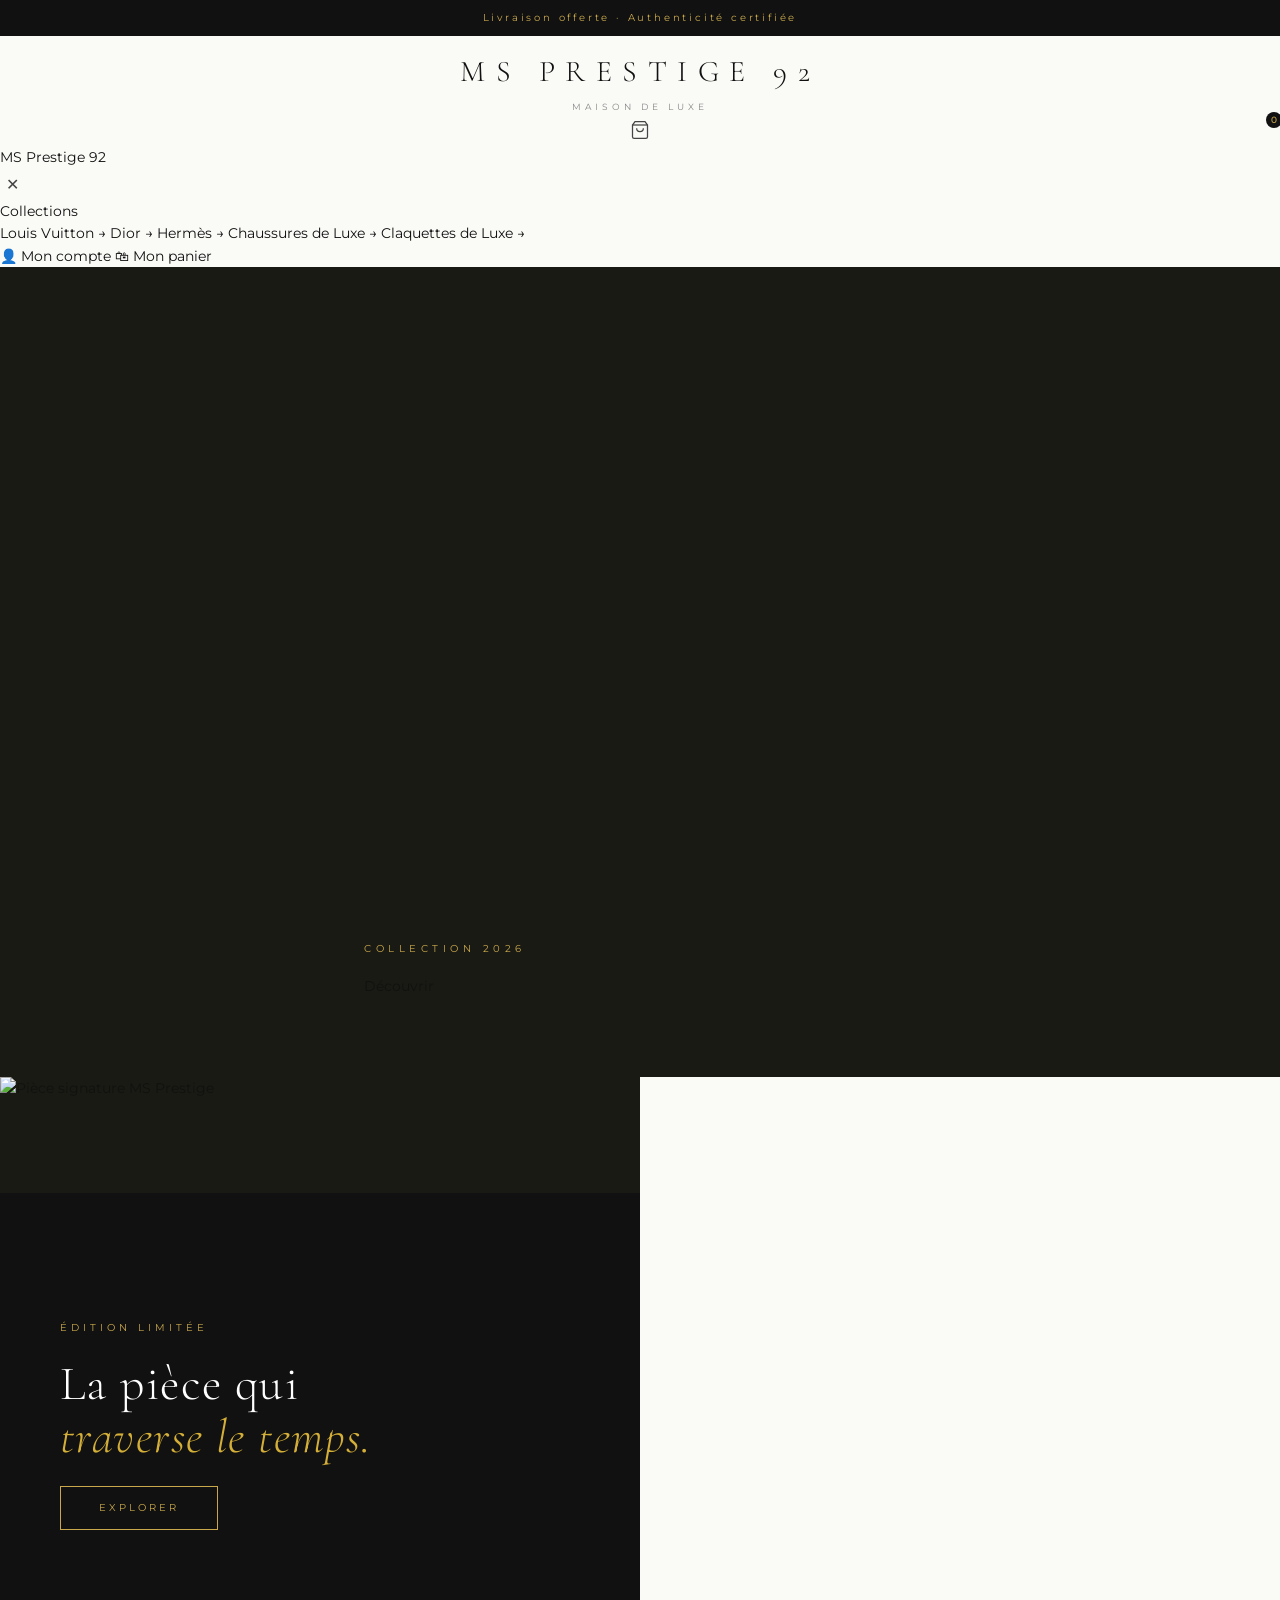
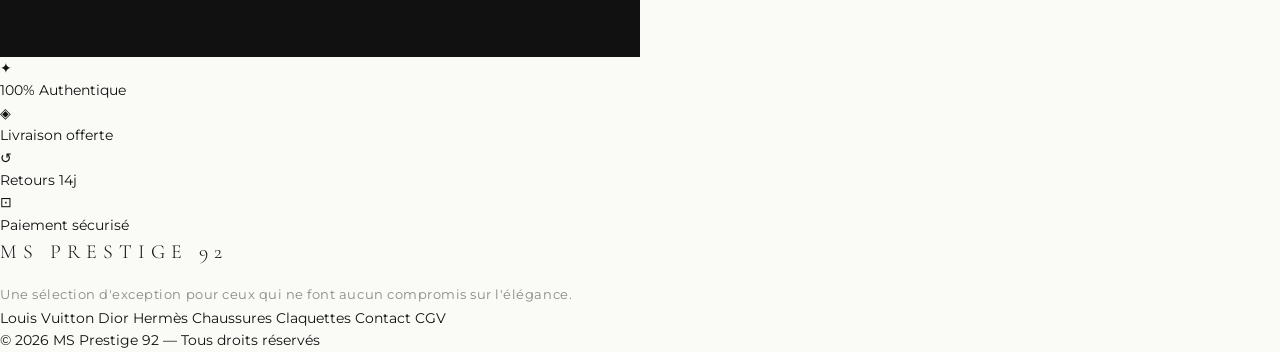
==== index.html @ 2612f950 "Update index.html" ====
<!DOCTYPE html>
<html lang="fr">
<head>
  <meta charset="UTF-8" />
  <meta name="viewport" content="width=device-width, initial-scale=1.0, maximum-scale=1.0" />
  <title>MS Prestige 92 — Maison de Luxe</title>
  <link rel="preconnect" href="https://fonts.googleapis.com" />
  <link rel="preconnect" href="https://fonts.gstatic.com" crossorigin />
  <link href="https://fonts.googleapis.com/css2?family=Cormorant+Garamond:ital,wght@0,300;0,400;1,300;1,400&family=Montserrat:wght@300;400;500&display=swap" rel="stylesheet" />
  <link rel="stylesheet" href="style.css" />
</head>
<body>

  <!-- ANNOUNCEMENT -->
  <div class="ann">Livraison offerte · Authenticité certifiée</div>

  <!-- HEADER -->
  <header class="header">
    <button class="icon-btn" id="menuToggle" aria-label="Menu">
      <span class="bar"></span><span class="bar"></span><span class="bar"></span>
    </button>
    <a href="index.html" class="logo-block">
      <div class="logo-main">MS Prestige 92</div>
      <div class="logo-sub">Maison de Luxe</div>
    </a>
    <div class="header-right">
      <a href="panier.html" class="icon-btn cart-btn" aria-label="Panier">
        <svg width="20" height="20" fill="none" stroke="currentColor" stroke-width="1.5" viewBox="0 0 24 24"><path d="M6 2 3 6v14a2 2 0 0 0 2 2h14a2 2 0 0 0 2-2V6l-3-4z"/><line x1="3" y1="6" x2="21" y2="6"/><path d="M16 10a4 4 0 0 1-8 0"/></svg>
        <span class="cart-count" id="cartCount">0</span>
      </a>
    </div>
  </header>

  <!-- DRAWER -->
  <div class="menu-overlay" id="menuOverlay"></div>
  <nav class="drawer" id="mobileMenu">
    <div class="drawer-head">
      <div class="drawer-logo">MS Prestige 92</div>
      <button class="icon-btn" id="menuClose">✕</button>
    </div>
    <div class="drawer-section-label">Collections</div>
    <div class="drawer-links">
      <a href="louis-vuitton.html" class="drawer-link">
        <span class="dl-dot"></span>Louis Vuitton
        <span class="dl-arrow">→</span>
      </a>
      <a href="dior.html" class="drawer-link">
        <span class="dl-dot"></span>Dior
        <span class="dl-arrow">→</span>
      </a>
      <a href="hermes.html" class="drawer-link">
        <span class="dl-dot"></span>Hermès
        <span class="dl-arrow">→</span>
      </a>
      <a href="chaussures.html" class="drawer-link">
        <span class="dl-dot"></span>Chaussures de Luxe
        <span class="dl-arrow">→</span>
      </a>
      <a href="claquettes.html" class="drawer-link">
        <span class="dl-dot"></span>Claquettes de Luxe
        <span class="dl-arrow">→</span>
      </a>
    </div>
    <div class="drawer-footer">
      <a href="compte.html" class="drawer-account">👤 Mon compte</a>
      <a href="panier.html" class="drawer-account">🛍 Mon panier</a>
    </div>
  </nav>

  <!-- HERO FULL avec logo 3D canvas -->
  <section class="hero">
    <canvas id="logoCanvas"></canvas>
    <div class="hero-overlay"></div>
    <div class="hero-content">
      <p class="hero-eyebrow">Collection 2026</p>
      <a href="#editorial" class="hero-btn">Découvrir</a>
    </div>
  </section>

  <!-- EDITORIAL -->
  <section class="editorial" id="editorial">
    <img src="https://images.unsplash.com/photo-1523398002811-999ca8dec234?auto=format&fit=crop&w=800&q=80" alt="Pièce signature MS Prestige" class="ed-img" />
    <div class="ed-overlay"></div>
    <div class="ed-content">
      <p class="ed-eyebrow">Édition limitée</p>
      <h2 class="ed-title">La pièce qui<br><em>traverse le temps.</em></h2>
      <a href="collections.html" class="ed-btn">Explorer</a>
    </div>
  </section>

  <!-- GARANTIES -->
  <section class="trust-section">
    <div class="trust-grid">
      <div class="trust-item"><div class="t-icon">✦</div><div class="t-label">100% Authentique</div></div>
      <div class="trust-item"><div class="t-icon">◈</div><div class="t-label">Livraison offerte</div></div>
      <div class="trust-item"><div class="t-icon">↺</div><div class="t-label">Retours 14j</div></div>
      <div class="trust-item"><div class="t-icon">⊡</div><div class="t-label">Paiement sécurisé</div></div>
    </div>
  </section>

  <!-- FOOTER -->
  <footer class="footer">
    <div class="f-logo">MS Prestige 92</div>
    <p class="f-tagline">Une sélection d'exception pour ceux qui ne font aucun compromis sur l'élégance.</p>
    <div class="f-links">
      <a href="louis-vuitton.html">Louis Vuitton</a>
      <a href="dior.html">Dior</a>
      <a href="hermes.html">Hermès</a>
      <a href="chaussures.html">Chaussures</a>
      <a href="claquettes.html">Claquettes</a>
      <a href="#">Contact</a>
      <a href="#">CGV</a>
    </div>
    <div class="f-copy">© 2026 MS Prestige 92 — Tous droits réservés</div>
  </footer>

  <script src="script.js"></script>
</body>
</html>
---- style.css ----
*, *::before, *::after { box-sizing: border-box; margin: 0; padding: 0; }
html { scroll-behavior: smooth; }
body { font-family: 'Montserrat', -apple-system, sans-serif; background: #FAFAF7; color: #111; font-size: 14px; line-height: 1.6; }
a { text-decoration: none; color: inherit; }
img { display: block; width: 100%; height: 100%; object-fit: cover; }

:root {
  --gold: #B8860B;
  --gold2: #C9A84C;
  --gold3: #D4AF37;
  --ivory: #FAFAF7;
  --ivory2: #F5F3EE;
  --ivory3: #F0EDE6;
  --dark: #111111;
  --dark2: #1A1A14;
  --mid: #444;
  --light: #888;
  --border: #E0DDD6;
}

.ann {
  background: var(--dark);
  color: var(--gold2);
  text-align: center;
  padding: 10px 16px;
  font-size: 10px;
  letter-spacing: .28em;
  font-family: 'Montserrat', sans-serif;
  font-weight: 400;
}

.nav-top {
  background: var(--ivory);
  border-bottom: 1px solid var(--border);
  position: sticky;
  top: 0;
  z-index: 200;
}
.nav-top-inner {
  display: flex;
  align-items: center;
  justify-content: space-between;
  height: 100px;
  padding: 0 40px;
}
.nav-left, .nav-right {
  display: flex;
  align-items: center;
  gap: 16px;
  min-width: 140px;
}
.nav-right { justify-content: flex-end; }
.icon-btn {
  background: none;
  border: none;
  cursor: pointer;
  color: var(--mid);
  padding: 6px;
  display: flex;
  align-items: center;
  justify-content: center;
  transition: color .2s;
  position: relative;
  font-size: 16px;
}
.icon-btn:hover { color: var(--dark); }
.hamburger {
  display: block;
  width: 20px;
  height: 1.5px;
  background: currentColor;
  position: relative;
}
.hamburger::before, .hamburger::after {
  content: '';
  position: absolute;
  width: 20px;
  height: 1.5px;
  background: currentColor;
  left: 0;
}
.hamburger::before { top: -6px; }
.hamburger::after { top: 6px; }
.cart-btn { position: relative; }
.cart-count {
  position: absolute;
  top: -2px; right: -2px;
  background: var(--dark);
  color: var(--gold2);
  font-size: 9px;
  font-weight: 500;
  width: 16px; height: 16px;
  border-radius: 50%;
  display: flex; align-items: center; justify-content: center;
  font-family: 'Montserrat', sans-serif;
}
.logo-block { text-align: center; flex: 1; }
.logo-link { display: inline-block; }
.logo-main {
  font-family: 'Cormorant Garamond', Georgia, serif;
  font-size: 30px;
  font-weight: 300;
  letter-spacing: .35em;
  color: var(--dark);
  text-transform: uppercase;
}
.logo-sub {
  font-size: 9px;
  letter-spacing: .45em;
  color: var(--light);
  margin-top: 4px;
  text-transform: uppercase;
}

.search-bar {
  display: none;
  background: var(--ivory2);
  border-bottom: 1px solid var(--border);
  padding: 16px 40px;
}
.search-bar.open { display: block; }
.search-inner {
  display: flex;
  max-width: 600px;
  margin: 0 auto;
  border: 1px solid var(--border);
  background: var(--ivory);
}
.search-inner input {
  flex: 1;
  border: none;
  background: transparent;
  padding: 12px 18px;
  font-size: 13px;
  font-family: 'Montserrat', sans-serif;
  color: var(--dark);
  letter-spacing: .04em;
  outline: none;
}
.search-inner input::placeholder { color: #bbb; }
.search-inner button {
  background: none;
  border: none;
  border-left: 1px solid var(--border);
  padding: 12px 18px;
  cursor: pointer;
  color: var(--mid);
}
.search-inner button:hover { color: var(--dark); }

.nav-links-row {
  display: flex;
  align-items: center;
  justify-content: center;
  gap: 44px;
  height: 44px;
  background: var(--ivory);
  border-bottom: 1px solid var(--border);
}
.nav-links-row a {
  font-size: 11px;
  letter-spacing: .18em;
  text-transform: uppercase;
  color: var(--mid);
  font-weight: 400;
  padding-bottom: 2px;
  transition: color .2s;
}
.nav-links-row a:hover {
  color: var(--dark);
  border-bottom: 1px solid var(--dark);
}

.mobile-menu {
  position: fixed;
  top: 0; left: -100%;
  width: 300px;
  height: 100vh;
  background: var(--ivory);
  z-index: 300;
  transition: left .3s ease;
  border-right: 1px solid var(--border);
  overflow-y: auto;
}
.mobile-menu.open { left: 0; }
.mobile-menu-head {
  display: flex;
  align-items: center;
  justify-content: space-between;
  padding: 24px 24px;
  border-bottom: 1px solid var(--border);
  font-size: 11px;
  letter-spacing: .25em;
  text-transform: uppercase;
  color: var(--light);
}
.mobile-menu-links a {
  display: block;
  padding: 16px 24px;
  font-size: 13px;
  letter-spacing: .1em;
  color: var(--mid);
  border-bottom: 1px solid var(--border);
  transition: color .2s, padding-left .2s;
}
.mobile-menu-links a:hover { color: var(--dark); padding-left: 30px; }
.menu-overlay {
  display: none;
  position: fixed;
  inset: 0;
  background: rgba(0,0,0,.4);
  z-index: 299;
}
.menu-overlay.open { display: block; }

.hero {
  position: relative;
  height: 90vh;
  min-height: 560px;
  background: var(--dark2);
  display: flex;
  align-items: flex-end;
  overflow: hidden;
}
.hero-bg {
  position: absolute;
  inset: 0;
  background: linear-gradient(to bottom, rgba(0,0,0,.1) 30%, rgba(0,0,0,.7) 100%);
  z-index: 1;
}
.hero-bg::before {
  content: 'MS';
  position: absolute;
  inset: 0;
  display: flex;
  align-items: center;
  justify-content: center;
  font-family: 'Cormorant Garamond', serif;
  font-size: 280px;
  font-weight: 300;
  color: rgba(201, 168, 76, 0.04);
  letter-spacing: .3em;
}
.hero-content {
  position: relative;
  z-index: 2;
  padding: 0 64px 80px;
  width: 100%;
}
.hero-eyebrow {
  font-size: 10px;
  letter-spacing: .45em;
  color: var(--gold2);
  text-transform: uppercase;
  margin-bottom: 18px;
  font-family: 'Montserrat', sans-serif;
}
.hero h1 {
  font-family: 'Cormorant Garamond', Georgia, serif;
  font-size: 72px;
  font-weight: 300;
  color: #fff;
  line-height: 1.05;
  letter-spacing: .02em;
  margin-bottom: 32px;
  max-width: 700px;
}
.hero h1 em { font-style: italic; color: var(--gold3); }
.hero-btns { display: flex; gap: 14px; flex-wrap: wrap; }
.btn-hero {
  display: inline-block;
  padding: 14px 40px;
  font-size: 10px;
  letter-spacing: .3em;
  text-transform: uppercase;
  font-family: 'Montserrat', sans-serif;
  cursor: pointer;
  transition: all .2s;
  border: none;
}
.btn-hero.solid { background: var(--gold2); color: #000; }
.btn-hero.solid:hover { background: var(--gold3); }
.btn-hero.outline { background: transparent; color: #fff; border: 1px solid rgba(255,255,255,.5); }
.btn-hero.outline:hover { border-color: #fff; }

.marquee-bar {
  background: var(--dark);
  color: var(--gold2);
  padding: 14px 0;
  font-size: 10px;
  letter-spacing: .3em;
  text-transform: uppercase;
  text-align: center;
  white-space: nowrap;
  overflow: hidden;
}

.cat-section {
  padding: 80px 40px;
  background: var(--ivory);
}
.section-head { text-align: center; margin-bottom: 56px; }
.section-eyebrow {
  font-size: 10px;
  letter-spacing: .4em;
  text-transform: uppercase;
  color: var(--gold);
  margin-bottom: 14px;
}
.section-title {
  font-family: 'Cormorant Garamond', Georgia, serif;
  font-size: 42px;
  font-weight: 300;
  color: var(--dark);
  letter-spacing: .04em;
  line-height: 1.2;
}
.section-title em { font-style: italic; color: var(--gold); }

.cat-grid {
  display: grid;
  grid-template-columns: repeat(5, 1fr);
  gap: 1px;
  background: var(--border);
  border: 1px solid var(--border);
}
.cat-item {
  background: var(--ivory);
  display: block;
  transition: background .2s;
  overflow: hidden;
}
.cat-item:hover { background: var(--ivory2); }
.cat-img {
  height: 220px;
  overflow: hidden;
  background: var(--ivory3);
}
.cat-img img { transition: transform .5s ease; }
.cat-item:hover .cat-img img { transform: scale(1.06); }
.cat-body { padding: 22px 20px 24px; text-align: center; }
.cat-name {
  font-family: 'Cormorant Garamond', serif;
  font-size: 18px;
  font-weight: 400;
  color: var(--dark);
  letter-spacing: .06em;
  margin-bottom: 4px;
}
.cat-count {
  font-size: 10px;
  letter-spacing: .12em;
  color: var(--light);
  text-transform: uppercase;
  margin-bottom: 14px;
}
.cat-link {
  font-size: 10px;
  letter-spacing: .22em;
  text-transform: uppercase;
  color: var(--gold);
  border-bottom: 1px solid var(--gold);
  padding-bottom: 1px;
}

.editorial {
  display: grid;
  grid-template-columns: 1fr 1fr;
  min-height: 580px;
}
.ed-img {
  overflow: hidden;
  background: var(--dark2);
}
.ed-img img { width: 100%; height: 100%; object-fit: cover; }
.ed-content {
  background: var(--dark);
  padding: 80px 60px;
  display: flex;
  flex-direction: column;
  justify-content: center;
}
.ed-eyebrow {
  font-size: 10px;
  letter-spacing: .4em;
  color: var(--gold2);
  text-transform: uppercase;
  margin-bottom: 22px;
}
.ed-title {
  font-family: 'Cormorant Garamond', serif;
  font-size: 48px;
  font-weight: 300;
  color: #fff;
  line-height: 1.1;
  margin-bottom: 22px;
  letter-spacing: .03em;
}
.ed-title em { font-style: italic; color: var(--gold3); }
.ed-text {
  font-size: 13px;
  color: #666;
  line-height: 1.9;
  letter-spacing: .04em;
  margin-bottom: 36px;
}
.ed-btn {
  display: inline-block;
  border: 1px solid var(--gold2);
  color: var(--gold2);
  padding: 13px 38px;
  font-size: 10px;
  letter-spacing: .3em;
  text-transform: uppercase;
  cursor: pointer;
  align-self: flex-start;
  transition: all .2s;
}
.ed-btn:hover { background: var(--gold2); color: #000; }

.products-section {
  padding: 80px 40px;
  background: var(--ivory);
  border-top: 1px solid var(--border);
}
.products-grid {
  display: grid;
  grid-template-columns: repeat(4, 1fr);
  gap: 1px;
  background: var(--border);
  border: 1px solid var(--border);
  margin-top: 48px;
}
.p-card {
  background: var(--ivory);
  overflow: hidden;
  cursor: pointer;
}
.p-img-wrap {
  height: 340px;
  overflow: hidden;
  position: relative;
  background: var(--ivory3);
}
.p-img-wrap img { transition: transform .5s ease; }
.p-card:hover .p-img-wrap img { transform: scale(1.05); }
.p-hover-overlay {
  position: absolute;
  bottom: 0; left: 0; right: 0;
  background: rgba(0,0,0,.65);
  padding: 16px;
  transform: translateY(100%);
  transition: transform .3s ease;
  text-align: center;
}
.p-card:hover .p-hover-overlay { transform: translateY(0); }
.p-quick-add {
  background: transparent;
  border: 1px solid rgba(201,168,76,.7);
  color: var(--gold2);
  padding: 10px 24px;
  font-size: 10px;
  letter-spacing: .22em;
  text-transform: uppercase;
  cursor: pointer;
  font-family: 'Montserrat', sans-serif;
  transition: all .2s;
  width: 100%;
}
.p-quick-add:hover { background: var(--gold2); color: #000; border-color: var(--gold2); }
.p-body { padding: 22px 20px 24px; }
.p-brand {
  font-size: 9px;
  letter-spacing: .3em;
  text-transform: uppercase;
  color: var(--gold);
  margin-bottom: 5px;
}
.p-name {
  font-family: 'Cormorant Garamond', serif;
  font-size: 18px;
  font-weight: 400;
  color: var(--dark);
  margin-bottom: 4px;
  letter-spacing: .03em;
}
.p-ref {
  font-size: 10px;
  color: var(--light);
  letter-spacing: .12em;
  margin-bottom: 12px;
}
.p-price {
  font-size: 15px;
  font-weight: 500;
  color: var(--dark);
  letter-spacing: .06em;
}
.products-more {
  text-align: center;
  margin-top: 48px;
}
.btn-more {
  display: inline-block;
  border: 1px solid var(--dark);
  color: var(--dark);
  padding: 14px 48px;
  font-size: 10px;
  letter-spacing: .3em;
  text-transform: uppercase;
  font-family: 'Montserrat', sans-serif;
  transition: all .2s;
}
.btn-more:hover { background: var(--dark); color: var(--ivory); }

.banner-mid {
  background: var(--ivory2);
  border-top: 1px solid var(--border);
  border-bottom: 1px solid var(--border);
  padding: 72px 40px;
  display: grid;
  grid-template-columns: 1fr 1fr;
}
.banner-half {
  padding: 0 56px;
  text-align: center;
}
.banner-half:first-child { border-right: 1px solid var(--border); }
.banner-icon {
  font-size: 22px;
  color: var(--gold);
  margin-bottom: 18px;
  letter-spacing: .3em;
}
.banner-half h3 {
  font-family: 'Cormorant Garamond', serif;
  font-size: 26px;
  font-weight: 400;
  color: var(--dark);
  margin-bottom: 12px;
  letter-spacing: .05em;
}
.banner-half p {
  font-size: 13px;
  color: var(--light);
  line-height: 1.9;
  letter-spacing: .04em;
  margin-bottom: 22px;
}
.banner-link {
  font-size: 10px;
  letter-spacing: .25em;
  text-transform: uppercase;
  color: var(--dark);
  border-bottom: 1px solid var(--dark);
  padding-bottom: 1px;
  cursor: pointer;
  transition: color .2s;
}
.banner-link:hover { color: var(--gold); border-color: var(--gold); }

.trust-row {
  display: grid;
  grid-template-columns: repeat(4, 1fr);
  background: var(--dark);
}
.trust-cell {
  padding: 44px 28px;
  text-align: center;
  border-right: 1px solid #222;
}
.trust-cell:last-child { border-right: none; }
.trust-icon {
  font-size: 20px;
  color: var(--gold2);
  margin-bottom: 16px;
  letter-spacing: .2em;
}
.trust-cell h4 {
  font-size: 11px;
  letter-spacing: .2em;
  color: #fff;
  text-transform: uppercase;
  margin-bottom: 8px;
  font-weight: 400;
}
.trust-cell p {
  font-size: 12px;
  color: #555;
  line-height: 1.7;
  letter-spacing: .04em;
}

.footer-top {
  background: var(--ivory2);
  border-top: 1px solid var(--border);
  padding: 72px 40px 56px;
  display: grid;
  grid-template-columns: 1.8fr 1fr 1fr 1fr;
  gap: 48px;
}
.f-logo {
  font-family: 'Cormorant Garamond', serif;
  font-size: 20px;
  font-weight: 300;
  letter-spacing: .3em;
  color: var(--dark);
  text-transform: uppercase;
  margin-bottom: 14px;
}
.f-tagline {
  font-size: 13px;
  color: var(--light);
  line-height: 1.9;
  letter-spacing: .04em;
}
.f-col h5 {
  font-size: 10px;
  letter-spacing: .3em;
  text-transform: uppercase;
  color: var(--dark);
  margin-bottom: 20px;
  font-weight: 500;
}
.f-col a {
  display: block;
  font-size: 13px;
  color: var(--light);
  margin-bottom: 11px;
  letter-spacing: .04em;
  transition: color .2s;
}
.f-col a:hover { color: var(--dark); }
.footer-bot {
  background: var(--dark);
  padding: 20px 40px;
  display: flex;
  justify-content: space-between;
  align-items: center;
  flex-wrap: wrap;
  gap: 10px;
}
.footer-bot span {
  font-size: 10px;
  color: #444;
  letter-spacing: .1em;
}
.footer-bot-links { display: flex; gap: 24px; }
.footer-bot-links a {
  font-size: 10px;
  color: #444;
  letter-spacing: .08em;
  transition: color .2s;
}
.footer-bot-links a:hover { color: #888; }

/* RESPONSIVE */
@media (max-width: 900px) {
  .cat-grid { grid-template-columns: repeat(3, 1fr); }
  .products-grid { grid-template-columns: repeat(2, 1fr); }
  .editorial { grid-template-columns: 1fr; }
  .ed-img { height: 320px; }
  .footer-top { grid-template-columns: 1fr 1fr; gap: 32px; }
  .trust-row { grid-template-columns: repeat(2, 1fr); }
  .trust-cell:nth-child(2) { border-right: none; }
  .nav-links-row { display: none; }
}
@media (max-width: 600px) {
  .nav-top-inner { padding: 0 18px; height: 72px; }
  .logo-main { font-size: 20px; letter-spacing: .2em; }
  .hero h1 { font-size: 42px; }
  .hero-content { padding: 0 28px 56px; }
  .cat-grid { grid-template-columns: repeat(2, 1fr); }
  .cat-img { height: 160px; }
  .products-grid { grid-template-columns: 1fr; }
  .banner-mid { grid-template-columns: 1fr; }
  .banner-half:first-child { border-right: none; border-bottom: 1px solid var(--border); padding-bottom: 48px; margin-bottom: 0; }
  .footer-top { grid-template-columns: 1fr; }
  .trust-row { grid-template-columns: repeat(2, 1fr); }
  .cat-section, .products-section { padding: 56px 18px; }
  .banner-mid { padding: 56px 24px; gap: 48px; }
  .banner-half { padding: 0; }
}
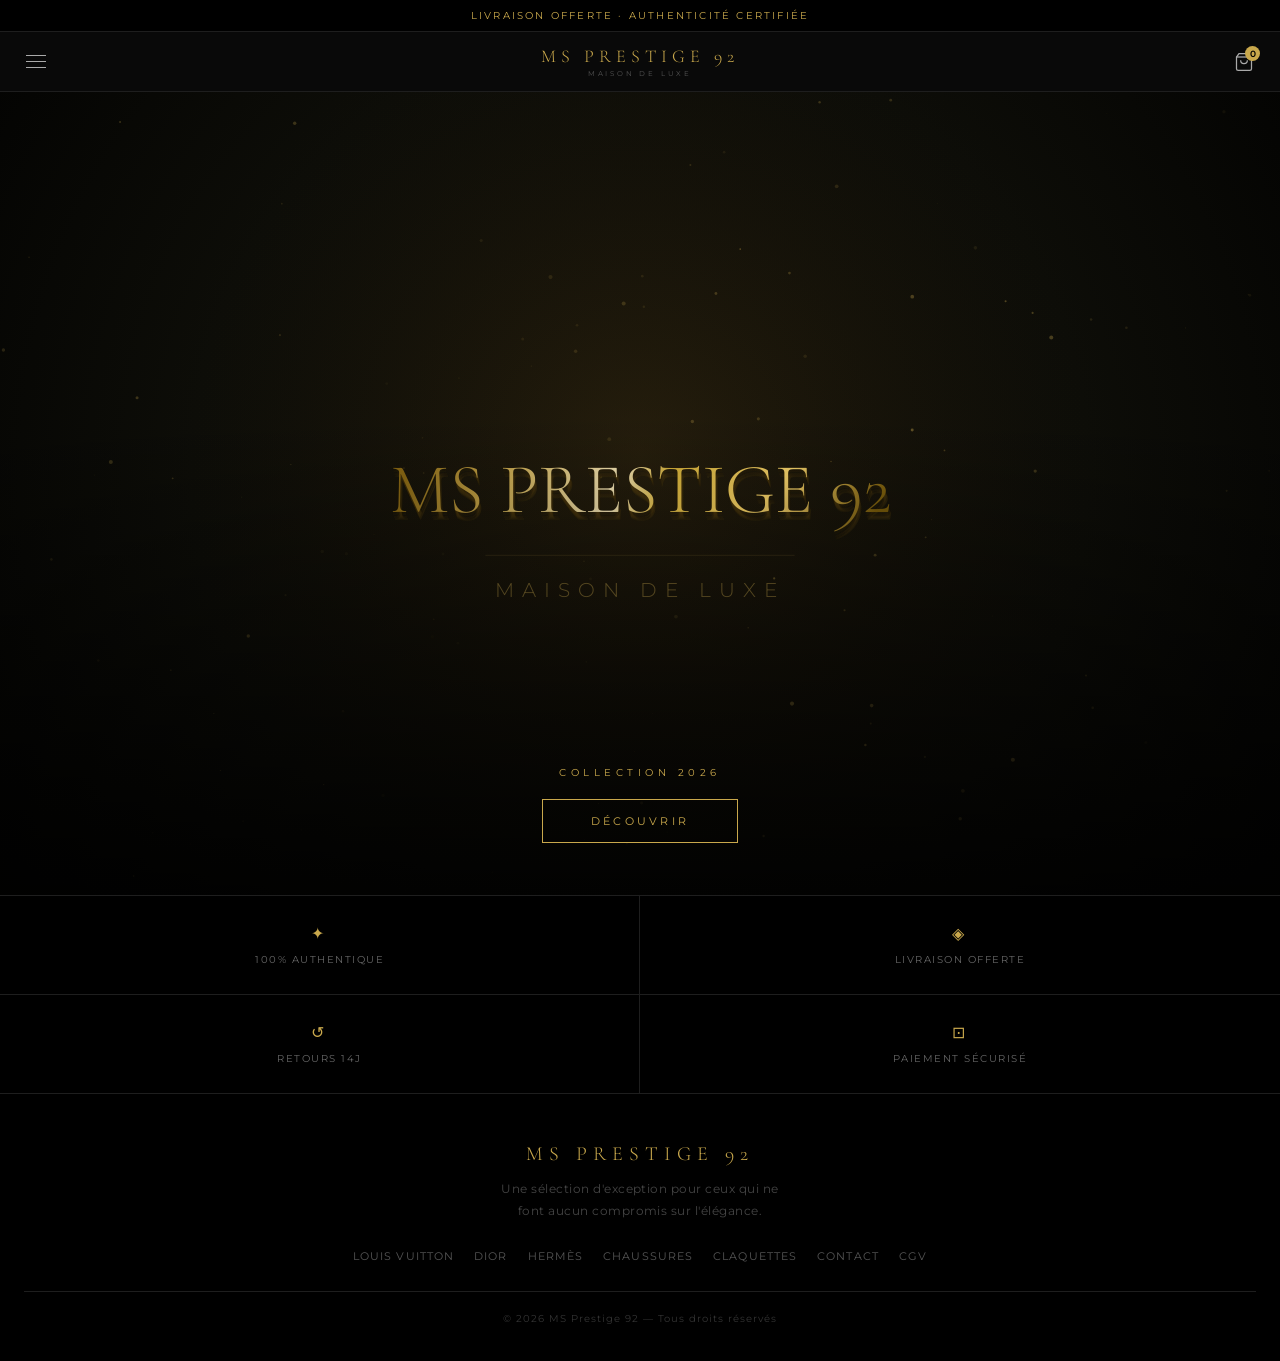
==== commit 7a7b0032: "Remove editorial section from index.html Removed the editorial section from the index.html file." ====
--- a/index.html
+++ b/index.html
@@ -77,17 +77,6 @@
     </div>
   </section>
 
-  <!-- EDITORIAL -->
-  <section class="editorial" id="editorial">
-    <img src="https://images.unsplash.com/photo-1523398002811-999ca8dec234?auto=format&fit=crop&w=800&q=80" alt="Pièce signature MS Prestige" class="ed-img" />
-    <div class="ed-overlay"></div>
-    <div class="ed-content">
-      <p class="ed-eyebrow">Édition limitée</p>
-      <h2 class="ed-title">La pièce qui<br><em>traverse le temps.</em></h2>
-      <a href="collections.html" class="ed-btn">Explorer</a>
-    </div>
-  </section>
-
   <!-- GARANTIES -->
   <section class="trust-section">
     <div class="trust-grid">
--- a/style.css
+++ b/style.css
@@ -1,683 +1,336 @@
 *, *::before, *::after { box-sizing: border-box; margin: 0; padding: 0; }
-html { scroll-behavior: smooth; }
-body { font-family: 'Montserrat', -apple-system, sans-serif; background: #FAFAF7; color: #111; font-size: 14px; line-height: 1.6; }
+html { scroll-behavior: smooth; -webkit-text-size-adjust: 100%; }
+body { font-family: 'Montserrat', -apple-system, sans-serif; background: #0a0a0a; color: #111; overflow-x: hidden; }
 a { text-decoration: none; color: inherit; }
 img { display: block; width: 100%; height: 100%; object-fit: cover; }
 
 :root {
-  --gold: #B8860B;
-  --gold2: #C9A84C;
-  --gold3: #D4AF37;
+  --gold: #C9A84C;
+  --gold2: #D4AF37;
+  --dark: #0a0a0a;
+  --dark2: #111;
+  --border: #1e1e1e;
   --ivory: #FAFAF7;
-  --ivory2: #F5F3EE;
-  --ivory3: #F0EDE6;
-  --dark: #111111;
-  --dark2: #1A1A14;
-  --mid: #444;
   --light: #888;
-  --border: #E0DDD6;
-}
-
+}
+
+/* ANN */
 .ann {
-  background: var(--dark);
-  color: var(--gold2);
+  background: #000;
+  color: var(--gold);
   text-align: center;
-  padding: 10px 16px;
-  font-size: 10px;
-  letter-spacing: .28em;
-  font-family: 'Montserrat', sans-serif;
-  font-weight: 400;
-}
-
-.nav-top {
-  background: var(--ivory);
+  padding: 9px 16px;
+  font-size: 10px;
+  letter-spacing: .22em;
+  text-transform: uppercase;
+  border-bottom: 1px solid var(--border);
+}
+
+/* HEADER */
+.header {
+  display: flex;
+  align-items: center;
+  justify-content: space-between;
+  padding: 0 18px;
+  height: 60px;
+  background: rgba(10,10,10,0.95);
+  backdrop-filter: blur(12px);
   border-bottom: 1px solid var(--border);
   position: sticky;
   top: 0;
   z-index: 200;
 }
-.nav-top-inner {
-  display: flex;
-  align-items: center;
-  justify-content: space-between;
-  height: 100px;
-  padding: 0 40px;
-}
-.nav-left, .nav-right {
-  display: flex;
-  align-items: center;
-  gap: 16px;
-  min-width: 140px;
-}
-.nav-right { justify-content: flex-end; }
+.logo-block { text-align: center; }
+.logo-main {
+  font-family: 'Cormorant Garamond', Georgia, serif;
+  font-size: 18px;
+  font-weight: 300;
+  letter-spacing: .28em;
+  color: var(--gold);
+  text-transform: uppercase;
+}
+.logo-sub {
+  font-size: 7px;
+  letter-spacing: .4em;
+  color: #555;
+  text-transform: uppercase;
+  margin-top: 2px;
+}
 .icon-btn {
   background: none;
   border: none;
   cursor: pointer;
-  color: var(--mid);
-  padding: 6px;
+  color: #aaa;
+  padding: 8px;
   display: flex;
   align-items: center;
   justify-content: center;
-  transition: color .2s;
+  flex-direction: column;
+  gap: 5px;
+  -webkit-tap-highlight-color: transparent;
   position: relative;
-  font-size: 16px;
-}
-.icon-btn:hover { color: var(--dark); }
-.hamburger {
+}
+.bar {
   display: block;
   width: 20px;
-  height: 1.5px;
-  background: currentColor;
-  position: relative;
-}
-.hamburger::before, .hamburger::after {
-  content: '';
-  position: absolute;
-  width: 20px;
-  height: 1.5px;
-  background: currentColor;
-  left: 0;
-}
-.hamburger::before { top: -6px; }
-.hamburger::after { top: 6px; }
+  height: 1px;
+  background: #aaa;
+}
+.header-right { display: flex; align-items: center; }
 .cart-btn { position: relative; }
 .cart-count {
   position: absolute;
-  top: -2px; right: -2px;
-  background: var(--dark);
-  color: var(--gold2);
+  top: 2px; right: 2px;
+  background: var(--gold);
+  color: #000;
   font-size: 9px;
-  font-weight: 500;
-  width: 16px; height: 16px;
+  font-weight: 600;
+  width: 15px; height: 15px;
   border-radius: 50%;
   display: flex; align-items: center; justify-content: center;
-  font-family: 'Montserrat', sans-serif;
-}
-.logo-block { text-align: center; flex: 1; }
-.logo-link { display: inline-block; }
-.logo-main {
-  font-family: 'Cormorant Garamond', Georgia, serif;
-  font-size: 30px;
-  font-weight: 300;
-  letter-spacing: .35em;
-  color: var(--dark);
-  text-transform: uppercase;
-}
-.logo-sub {
-  font-size: 9px;
-  letter-spacing: .45em;
-  color: var(--light);
-  margin-top: 4px;
-  text-transform: uppercase;
-}
-
-.search-bar {
+}
+
+/* DRAWER */
+.menu-overlay {
   display: none;
-  background: var(--ivory2);
-  border-bottom: 1px solid var(--border);
-  padding: 16px 40px;
-}
-.search-bar.open { display: block; }
-.search-inner {
-  display: flex;
-  max-width: 600px;
-  margin: 0 auto;
-  border: 1px solid var(--border);
-  background: var(--ivory);
-}
-.search-inner input {
-  flex: 1;
-  border: none;
-  background: transparent;
-  padding: 12px 18px;
-  font-size: 13px;
-  font-family: 'Montserrat', sans-serif;
-  color: var(--dark);
-  letter-spacing: .04em;
-  outline: none;
-}
-.search-inner input::placeholder { color: #bbb; }
-.search-inner button {
-  background: none;
-  border: none;
-  border-left: 1px solid var(--border);
-  padding: 12px 18px;
-  cursor: pointer;
-  color: var(--mid);
-}
-.search-inner button:hover { color: var(--dark); }
-
-.nav-links-row {
-  display: flex;
-  align-items: center;
-  justify-content: center;
-  gap: 44px;
-  height: 44px;
-  background: var(--ivory);
-  border-bottom: 1px solid var(--border);
-}
-.nav-links-row a {
-  font-size: 11px;
-  letter-spacing: .18em;
-  text-transform: uppercase;
-  color: var(--mid);
-  font-weight: 400;
-  padding-bottom: 2px;
-  transition: color .2s;
-}
-.nav-links-row a:hover {
-  color: var(--dark);
-  border-bottom: 1px solid var(--dark);
-}
-
-.mobile-menu {
+  position: fixed; inset: 0;
+  background: rgba(0,0,0,.7);
+  z-index: 299;
+  backdrop-filter: blur(4px);
+}
+.menu-overlay.open { display: block; }
+.drawer {
   position: fixed;
   top: 0; left: -100%;
-  width: 300px;
+  width: 78vw; max-width: 300px;
   height: 100vh;
-  background: var(--ivory);
+  background: #0d0d0d;
   z-index: 300;
-  transition: left .3s ease;
+  transition: left .35s cubic-bezier(.4,0,.2,1);
+  display: flex; flex-direction: column;
   border-right: 1px solid var(--border);
-  overflow-y: auto;
-}
-.mobile-menu.open { left: 0; }
-.mobile-menu-head {
-  display: flex;
-  align-items: center;
-  justify-content: space-between;
-  padding: 24px 24px;
-  border-bottom: 1px solid var(--border);
-  font-size: 11px;
-  letter-spacing: .25em;
-  text-transform: uppercase;
-  color: var(--light);
-}
-.mobile-menu-links a {
-  display: block;
-  padding: 16px 24px;
+}
+.drawer.open { left: 0; }
+.drawer-head {
+  display: flex; align-items: center; justify-content: space-between;
+  padding: 22px 20px;
+  border-bottom: 1px solid var(--border);
+}
+.drawer-logo {
+  font-family: 'Cormorant Garamond', serif;
+  font-size: 15px; font-weight: 300;
+  letter-spacing: .28em; text-transform: uppercase;
+  color: var(--gold);
+}
+.drawer-section-label {
+  padding: 20px 20px 10px;
+  font-size: 9px;
+  letter-spacing: .35em;
+  text-transform: uppercase;
+  color: #444;
+}
+.drawer-links { flex: 1; }
+.drawer-link {
+  display: flex; align-items: center; gap: 12px;
+  padding: 16px 20px;
   font-size: 13px;
-  letter-spacing: .1em;
-  color: var(--mid);
-  border-bottom: 1px solid var(--border);
-  transition: color .2s, padding-left .2s;
-}
-.mobile-menu-links a:hover { color: var(--dark); padding-left: 30px; }
-.menu-overlay {
-  display: none;
-  position: fixed;
-  inset: 0;
-  background: rgba(0,0,0,.4);
-  z-index: 299;
-}
-.menu-overlay.open { display: block; }
-
+  letter-spacing: .08em;
+  color: #ccc;
+  border-bottom: 1px solid var(--border);
+  transition: all .2s;
+  font-family: 'Cormorant Garamond', serif;
+  font-size: 17px;
+  font-weight: 300;
+}
+.drawer-link:active { background: #161616; color: var(--gold); }
+.dl-dot {
+  width: 4px; height: 4px;
+  border-radius: 50%;
+  background: var(--gold);
+  opacity: .5;
+  flex-shrink: 0;
+}
+.dl-arrow { margin-left: auto; font-size: 12px; color: #333; }
+.drawer-footer {
+  padding: 20px;
+  border-top: 1px solid var(--border);
+  display: flex; flex-direction: column; gap: 10px;
+}
+.drawer-account {
+  display: block; padding: 12px 16px;
+  background: #161616;
+  border: 1px solid var(--border);
+  font-size: 12px; letter-spacing: .1em;
+  color: #888; text-align: center;
+}
+
+/* HERO */
 .hero {
   position: relative;
-  height: 90vh;
-  min-height: 560px;
-  background: var(--dark2);
+  height: calc(100vh - 60px - 37px);
+  min-height: 500px;
+  background: #000;
   display: flex;
   align-items: flex-end;
   overflow: hidden;
 }
-.hero-bg {
+#logoCanvas {
   position: absolute;
   inset: 0;
-  background: linear-gradient(to bottom, rgba(0,0,0,.1) 30%, rgba(0,0,0,.7) 100%);
+  width: 100%;
+  height: 100%;
   z-index: 1;
 }
-.hero-bg::before {
-  content: 'MS';
+.hero-overlay {
+  position: absolute; inset: 0;
+  background: linear-gradient(to bottom,
+    rgba(0,0,0,0) 0%,
+    rgba(0,0,0,0) 40%,
+    rgba(0,0,0,.85) 100%);
+  z-index: 2;
+}
+.hero-content {
+  position: relative; z-index: 3;
+  padding: 0 28px 52px;
+  width: 100%;
+  text-align: center;
+}
+.hero-eyebrow {
+  font-size: 10px;
+  letter-spacing: .45em;
+  color: var(--gold);
+  text-transform: uppercase;
+  margin-bottom: 20px;
+  display: block;
+}
+.hero-btn {
+  display: inline-block;
+  background: transparent;
+  border: 1px solid var(--gold);
+  color: var(--gold);
+  padding: 14px 48px;
+  font-size: 11px;
+  letter-spacing: .3em;
+  text-transform: uppercase;
+  font-family: 'Montserrat', sans-serif;
+  font-weight: 400;
+  transition: all .25s;
+}
+.hero-btn:active { background: var(--gold); color: #000; }
+
+/* EDITORIAL */
+.editorial {
+  position: relative;
+  height: 65vh;
+  min-height: 420px;
+  overflow: hidden;
+  display: block;
+}
+.ed-img {
+  width: 100%; height: 100%;
+  object-fit: cover;
+  display: block;
+}
+.ed-overlay {
+  position: absolute; inset: 0;
+  background: linear-gradient(to bottom, rgba(0,0,0,0) 10%, rgba(0,0,0,.78) 100%);
+}
+.ed-content {
   position: absolute;
-  inset: 0;
-  display: flex;
-  align-items: center;
-  justify-content: center;
-  font-family: 'Cormorant Garamond', serif;
-  font-size: 280px;
-  font-weight: 300;
-  color: rgba(201, 168, 76, 0.04);
-  letter-spacing: .3em;
-}
-.hero-content {
-  position: relative;
+  bottom: 0; left: 0; right: 0;
+  padding: 0 28px 44px;
   z-index: 2;
-  padding: 0 64px 80px;
-  width: 100%;
-}
-.hero-eyebrow {
-  font-size: 10px;
-  letter-spacing: .45em;
-  color: var(--gold2);
-  text-transform: uppercase;
-  margin-bottom: 18px;
-  font-family: 'Montserrat', sans-serif;
-}
-.hero h1 {
-  font-family: 'Cormorant Garamond', Georgia, serif;
-  font-size: 72px;
-  font-weight: 300;
-  color: #fff;
-  line-height: 1.05;
-  letter-spacing: .02em;
-  margin-bottom: 32px;
-  max-width: 700px;
-}
-.hero h1 em { font-style: italic; color: var(--gold3); }
-.hero-btns { display: flex; gap: 14px; flex-wrap: wrap; }
-.btn-hero {
-  display: inline-block;
-  padding: 14px 40px;
-  font-size: 10px;
-  letter-spacing: .3em;
-  text-transform: uppercase;
-  font-family: 'Montserrat', sans-serif;
-  cursor: pointer;
-  transition: all .2s;
-  border: none;
-}
-.btn-hero.solid { background: var(--gold2); color: #000; }
-.btn-hero.solid:hover { background: var(--gold3); }
-.btn-hero.outline { background: transparent; color: #fff; border: 1px solid rgba(255,255,255,.5); }
-.btn-hero.outline:hover { border-color: #fff; }
-
-.marquee-bar {
-  background: var(--dark);
-  color: var(--gold2);
-  padding: 14px 0;
-  font-size: 10px;
-  letter-spacing: .3em;
-  text-transform: uppercase;
-  text-align: center;
-  white-space: nowrap;
-  overflow: hidden;
-}
-
-.cat-section {
-  padding: 80px 40px;
-  background: var(--ivory);
-}
-.section-head { text-align: center; margin-bottom: 56px; }
-.section-eyebrow {
-  font-size: 10px;
-  letter-spacing: .4em;
-  text-transform: uppercase;
-  color: var(--gold);
-  margin-bottom: 14px;
-}
-.section-title {
-  font-family: 'Cormorant Garamond', Georgia, serif;
-  font-size: 42px;
-  font-weight: 300;
-  color: var(--dark);
-  letter-spacing: .04em;
-  line-height: 1.2;
-}
-.section-title em { font-style: italic; color: var(--gold); }
-
-.cat-grid {
-  display: grid;
-  grid-template-columns: repeat(5, 1fr);
-  gap: 1px;
-  background: var(--border);
-  border: 1px solid var(--border);
-}
-.cat-item {
-  background: var(--ivory);
-  display: block;
-  transition: background .2s;
-  overflow: hidden;
-}
-.cat-item:hover { background: var(--ivory2); }
-.cat-img {
-  height: 220px;
-  overflow: hidden;
-  background: var(--ivory3);
-}
-.cat-img img { transition: transform .5s ease; }
-.cat-item:hover .cat-img img { transform: scale(1.06); }
-.cat-body { padding: 22px 20px 24px; text-align: center; }
-.cat-name {
-  font-family: 'Cormorant Garamond', serif;
-  font-size: 18px;
-  font-weight: 400;
-  color: var(--dark);
-  letter-spacing: .06em;
-  margin-bottom: 4px;
-}
-.cat-count {
-  font-size: 10px;
-  letter-spacing: .12em;
-  color: var(--light);
-  text-transform: uppercase;
-  margin-bottom: 14px;
-}
-.cat-link {
-  font-size: 10px;
-  letter-spacing: .22em;
-  text-transform: uppercase;
-  color: var(--gold);
-  border-bottom: 1px solid var(--gold);
-  padding-bottom: 1px;
-}
-
-.editorial {
-  display: grid;
-  grid-template-columns: 1fr 1fr;
-  min-height: 580px;
-}
-.ed-img {
-  overflow: hidden;
-  background: var(--dark2);
-}
-.ed-img img { width: 100%; height: 100%; object-fit: cover; }
-.ed-content {
-  background: var(--dark);
-  padding: 80px 60px;
-  display: flex;
-  flex-direction: column;
-  justify-content: center;
 }
 .ed-eyebrow {
   font-size: 10px;
-  letter-spacing: .4em;
-  color: var(--gold2);
-  text-transform: uppercase;
-  margin-bottom: 22px;
+  letter-spacing: .38em;
+  color: var(--gold);
+  text-transform: uppercase;
+  margin-bottom: 10px;
+  display: block;
 }
 .ed-title {
   font-family: 'Cormorant Garamond', serif;
-  font-size: 48px;
+  font-size: 38px;
   font-weight: 300;
   color: #fff;
   line-height: 1.1;
   margin-bottom: 22px;
-  letter-spacing: .03em;
-}
-.ed-title em { font-style: italic; color: var(--gold3); }
-.ed-text {
-  font-size: 13px;
-  color: #666;
-  line-height: 1.9;
-  letter-spacing: .04em;
-  margin-bottom: 36px;
-}
+  letter-spacing: .02em;
+}
+.ed-title em { font-style: italic; color: var(--gold2); }
 .ed-btn {
   display: inline-block;
-  border: 1px solid var(--gold2);
-  color: var(--gold2);
-  padding: 13px 38px;
-  font-size: 10px;
-  letter-spacing: .3em;
-  text-transform: uppercase;
-  cursor: pointer;
-  align-self: flex-start;
-  transition: all .2s;
-}
-.ed-btn:hover { background: var(--gold2); color: #000; }
-
-.products-section {
-  padding: 80px 40px;
-  background: var(--ivory);
-  border-top: 1px solid var(--border);
-}
-.products-grid {
-  display: grid;
-  grid-template-columns: repeat(4, 1fr);
-  gap: 1px;
-  background: var(--border);
-  border: 1px solid var(--border);
-  margin-top: 48px;
-}
-.p-card {
-  background: var(--ivory);
-  overflow: hidden;
-  cursor: pointer;
-}
-.p-img-wrap {
-  height: 340px;
-  overflow: hidden;
-  position: relative;
-  background: var(--ivory3);
-}
-.p-img-wrap img { transition: transform .5s ease; }
-.p-card:hover .p-img-wrap img { transform: scale(1.05); }
-.p-hover-overlay {
-  position: absolute;
-  bottom: 0; left: 0; right: 0;
-  background: rgba(0,0,0,.65);
-  padding: 16px;
-  transform: translateY(100%);
-  transition: transform .3s ease;
-  text-align: center;
-}
-.p-card:hover .p-hover-overlay { transform: translateY(0); }
-.p-quick-add {
-  background: transparent;
-  border: 1px solid rgba(201,168,76,.7);
-  color: var(--gold2);
-  padding: 10px 24px;
-  font-size: 10px;
-  letter-spacing: .22em;
-  text-transform: uppercase;
-  cursor: pointer;
+  border: 1px solid rgba(201,168,76,.6);
+  color: var(--gold);
+  padding: 12px 36px;
+  font-size: 10px;
+  letter-spacing: .28em;
+  text-transform: uppercase;
   font-family: 'Montserrat', sans-serif;
   transition: all .2s;
-  width: 100%;
-}
-.p-quick-add:hover { background: var(--gold2); color: #000; border-color: var(--gold2); }
-.p-body { padding: 22px 20px 24px; }
-.p-brand {
-  font-size: 9px;
-  letter-spacing: .3em;
-  text-transform: uppercase;
-  color: var(--gold);
-  margin-bottom: 5px;
-}
-.p-name {
-  font-family: 'Cormorant Garamond', serif;
-  font-size: 18px;
-  font-weight: 400;
-  color: var(--dark);
-  margin-bottom: 4px;
-  letter-spacing: .03em;
-}
-.p-ref {
-  font-size: 10px;
-  color: var(--light);
-  letter-spacing: .12em;
-  margin-bottom: 12px;
-}
-.p-price {
-  font-size: 15px;
-  font-weight: 500;
-  color: var(--dark);
-  letter-spacing: .06em;
-}
-.products-more {
-  text-align: center;
-  margin-top: 48px;
-}
-.btn-more {
-  display: inline-block;
-  border: 1px solid var(--dark);
-  color: var(--dark);
-  padding: 14px 48px;
-  font-size: 10px;
-  letter-spacing: .3em;
-  text-transform: uppercase;
-  font-family: 'Montserrat', sans-serif;
-  transition: all .2s;
-}
-.btn-more:hover { background: var(--dark); color: var(--ivory); }
-
-.banner-mid {
-  background: var(--ivory2);
-  border-top: 1px solid var(--border);
-  border-bottom: 1px solid var(--border);
-  padding: 72px 40px;
+}
+.ed-btn:active { background: var(--gold); color: #000; border-color: var(--gold); }
+
+/* TRUST */
+.trust-section { background: #000; border-top: 1px solid var(--border); }
+.trust-grid {
   display: grid;
   grid-template-columns: 1fr 1fr;
 }
-.banner-half {
-  padding: 0 56px;
+.trust-item {
+  padding: 28px 16px;
   text-align: center;
-}
-.banner-half:first-child { border-right: 1px solid var(--border); }
-.banner-icon {
-  font-size: 22px;
-  color: var(--gold);
-  margin-bottom: 18px;
-  letter-spacing: .3em;
-}
-.banner-half h3 {
-  font-family: 'Cormorant Garamond', serif;
-  font-size: 26px;
+  border-right: 1px solid var(--border);
+  border-bottom: 1px solid var(--border);
+}
+.trust-item:nth-child(2), .trust-item:nth-child(4) { border-right: none; }
+.trust-item:nth-child(3), .trust-item:nth-child(4) { border-bottom: none; }
+.t-icon {
+  font-size: 16px;
+  color: var(--gold);
+  letter-spacing: .2em;
+  margin-bottom: 10px;
+  display: block;
+}
+.t-label {
+  font-size: 10px;
+  letter-spacing: .15em;
+  text-transform: uppercase;
+  color: #666;
   font-weight: 400;
-  color: var(--dark);
-  margin-bottom: 12px;
-  letter-spacing: .05em;
-}
-.banner-half p {
-  font-size: 13px;
-  color: var(--light);
-  line-height: 1.9;
-  letter-spacing: .04em;
-  margin-bottom: 22px;
-}
-.banner-link {
-  font-size: 10px;
-  letter-spacing: .25em;
-  text-transform: uppercase;
-  color: var(--dark);
-  border-bottom: 1px solid var(--dark);
-  padding-bottom: 1px;
-  cursor: pointer;
-  transition: color .2s;
-}
-.banner-link:hover { color: var(--gold); border-color: var(--gold); }
-
-.trust-row {
-  display: grid;
-  grid-template-columns: repeat(4, 1fr);
-  background: var(--dark);
-}
-.trust-cell {
-  padding: 44px 28px;
+}
+
+/* FOOTER */
+.footer {
+  background: #000;
+  border-top: 1px solid var(--border);
+  padding: 48px 24px 36px;
   text-align: center;
-  border-right: 1px solid #222;
-}
-.trust-cell:last-child { border-right: none; }
-.trust-icon {
-  font-size: 20px;
-  color: var(--gold2);
-  margin-bottom: 16px;
-  letter-spacing: .2em;
-}
-.trust-cell h4 {
-  font-size: 11px;
-  letter-spacing: .2em;
-  color: #fff;
-  text-transform: uppercase;
-  margin-bottom: 8px;
-  font-weight: 400;
-}
-.trust-cell p {
-  font-size: 12px;
-  color: #555;
-  line-height: 1.7;
-  letter-spacing: .04em;
-}
-
-.footer-top {
-  background: var(--ivory2);
-  border-top: 1px solid var(--border);
-  padding: 72px 40px 56px;
-  display: grid;
-  grid-template-columns: 1.8fr 1fr 1fr 1fr;
-  gap: 48px;
 }
 .f-logo {
   font-family: 'Cormorant Garamond', serif;
-  font-size: 20px;
-  font-weight: 300;
-  letter-spacing: .3em;
-  color: var(--dark);
-  text-transform: uppercase;
-  margin-bottom: 14px;
+  font-size: 20px; font-weight: 300;
+  letter-spacing: .3em; text-transform: uppercase;
+  color: var(--gold); margin-bottom: 12px;
 }
 .f-tagline {
-  font-size: 13px;
-  color: var(--light);
-  line-height: 1.9;
-  letter-spacing: .04em;
-}
-.f-col h5 {
-  font-size: 10px;
-  letter-spacing: .3em;
-  text-transform: uppercase;
-  color: var(--dark);
-  margin-bottom: 20px;
-  font-weight: 500;
-}
-.f-col a {
-  display: block;
-  font-size: 13px;
-  color: var(--light);
-  margin-bottom: 11px;
-  letter-spacing: .04em;
-  transition: color .2s;
-}
-.f-col a:hover { color: var(--dark); }
-.footer-bot {
-  background: var(--dark);
-  padding: 20px 40px;
-  display: flex;
-  justify-content: space-between;
-  align-items: center;
-  flex-wrap: wrap;
-  gap: 10px;
-}
-.footer-bot span {
-  font-size: 10px;
-  color: #444;
+  font-size: 12px; color: #444;
+  line-height: 1.8; letter-spacing: .04em;
+  max-width: 280px; margin: 0 auto 28px;
+}
+.f-links {
+  display: flex; flex-wrap: wrap;
+  justify-content: center; gap: 8px 20px;
+  margin-bottom: 28px;
+}
+.f-links a {
+  font-size: 11px; color: #555;
+  letter-spacing: .1em; text-transform: uppercase;
+}
+.f-copy {
+  font-size: 10px; color: #333;
   letter-spacing: .1em;
-}
-.footer-bot-links { display: flex; gap: 24px; }
-.footer-bot-links a {
-  font-size: 10px;
-  color: #444;
-  letter-spacing: .08em;
-  transition: color .2s;
-}
-.footer-bot-links a:hover { color: #888; }
-
-/* RESPONSIVE */
-@media (max-width: 900px) {
-  .cat-grid { grid-template-columns: repeat(3, 1fr); }
-  .products-grid { grid-template-columns: repeat(2, 1fr); }
-  .editorial { grid-template-columns: 1fr; }
-  .ed-img { height: 320px; }
-  .footer-top { grid-template-columns: 1fr 1fr; gap: 32px; }
-  .trust-row { grid-template-columns: repeat(2, 1fr); }
-  .trust-cell:nth-child(2) { border-right: none; }
-  .nav-links-row { display: none; }
-}
-@media (max-width: 600px) {
-  .nav-top-inner { padding: 0 18px; height: 72px; }
-  .logo-main { font-size: 20px; letter-spacing: .2em; }
-  .hero h1 { font-size: 42px; }
-  .hero-content { padding: 0 28px 56px; }
-  .cat-grid { grid-template-columns: repeat(2, 1fr); }
-  .cat-img { height: 160px; }
-  .products-grid { grid-template-columns: 1fr; }
-  .banner-mid { grid-template-columns: 1fr; }
-  .banner-half:first-child { border-right: none; border-bottom: 1px solid var(--border); padding-bottom: 48px; margin-bottom: 0; }
-  .footer-top { grid-template-columns: 1fr; }
-  .trust-row { grid-template-columns: repeat(2, 1fr); }
-  .cat-section, .products-section { padding: 56px 18px; }
-  .banner-mid { padding: 56px 24px; gap: 48px; }
-  .banner-half { padding: 0; }
-}
+  border-top: 1px solid var(--border);
+  padding-top: 20px;
+}
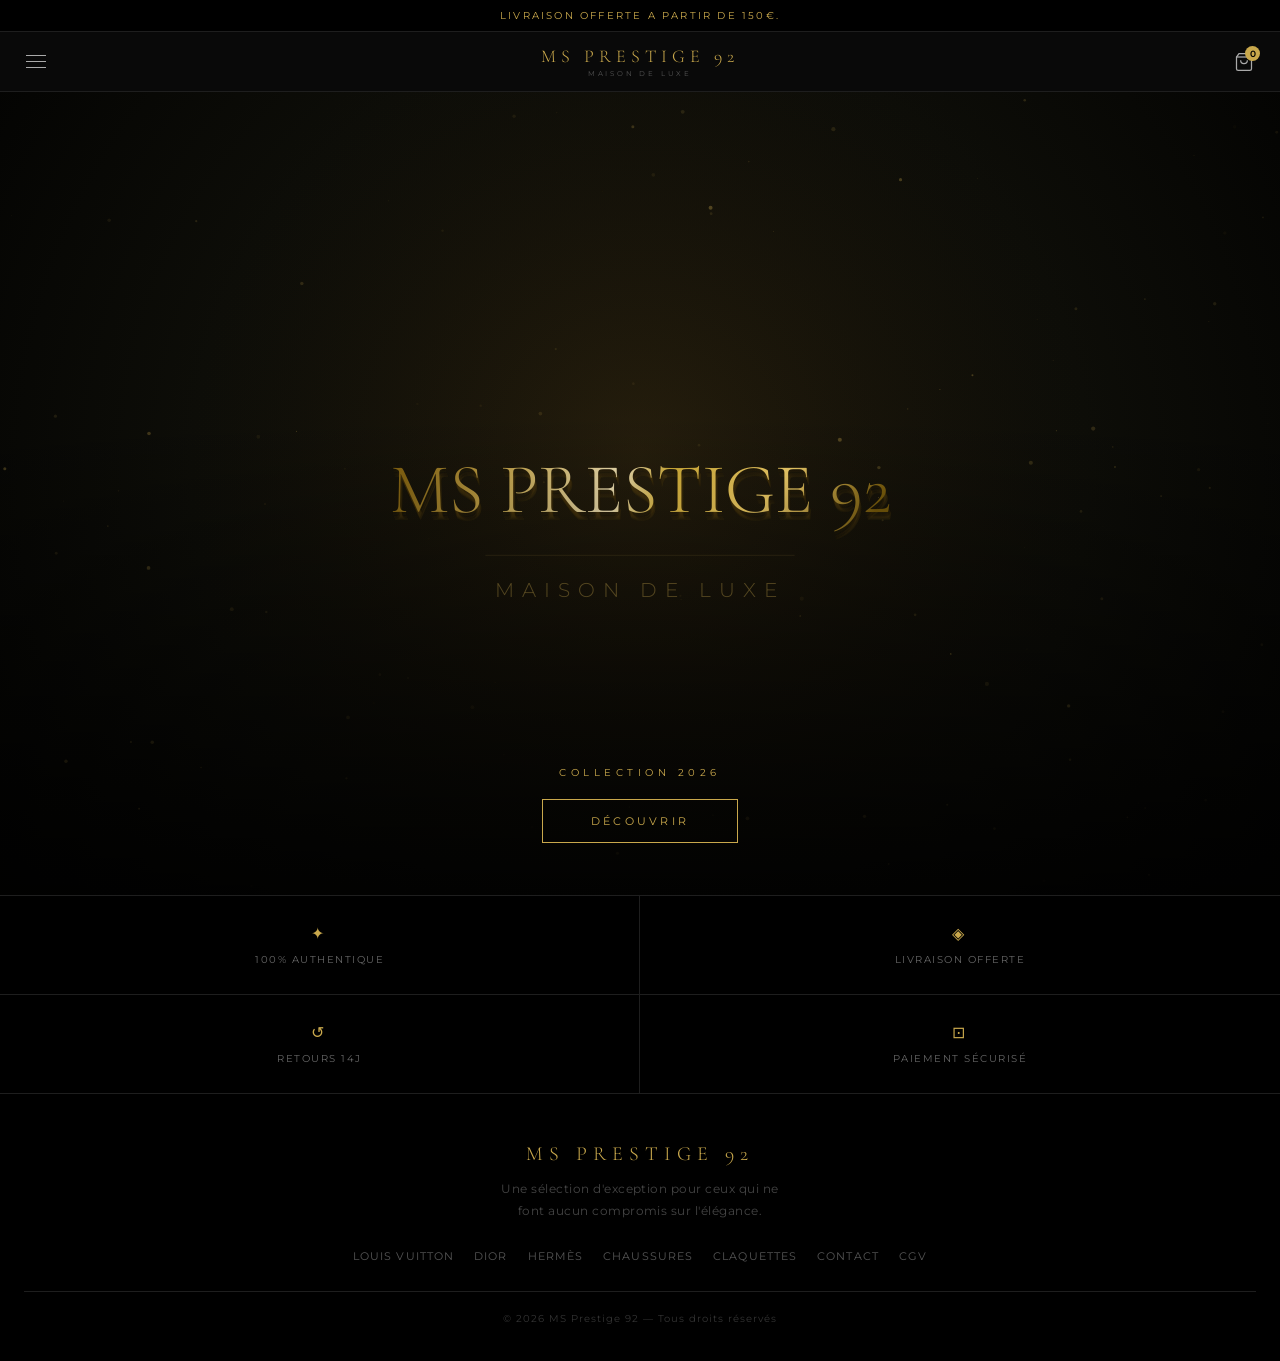
==== commit 9fc6fb0a: "Update index.html" ====
--- a/index.html
+++ b/index.html
@@ -12,7 +12,7 @@
 <body>
 
   <!-- ANNOUNCEMENT -->
-  <div class="ann">Livraison offerte · Authenticité certifiée</div>
+  <div class="ann">Livraison offerte a partir de 150€. </div>
 
   <!-- HEADER -->
   <header class="header">
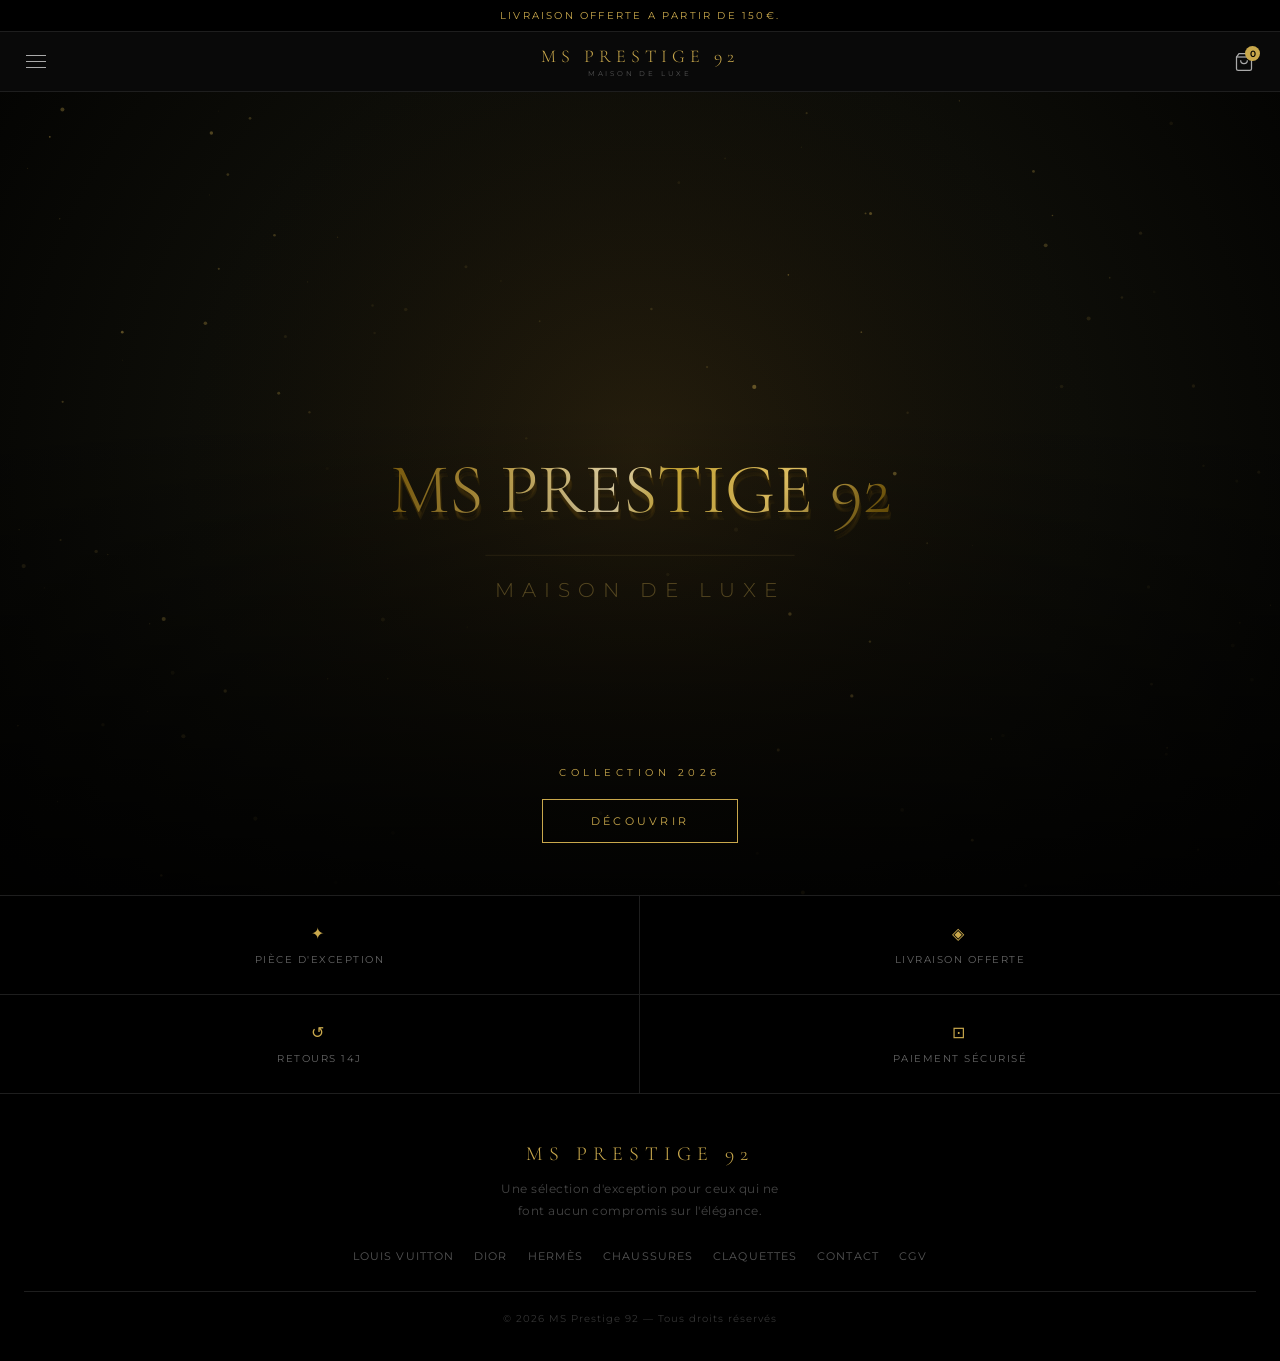
==== commit 8eb7c189: "Update index.html" ====
--- a/index.html
+++ b/index.html
@@ -80,7 +80,7 @@
   <!-- GARANTIES -->
   <section class="trust-section">
     <div class="trust-grid">
-      <div class="trust-item"><div class="t-icon">✦</div><div class="t-label">100% Authentique</div></div>
+      <div class="trust-item"><div class="t-icon">✦</div><div class="t-label">pièce d'exception</div></div>
       <div class="trust-item"><div class="t-icon">◈</div><div class="t-label">Livraison offerte</div></div>
       <div class="trust-item"><div class="t-icon">↺</div><div class="t-label">Retours 14j</div></div>
       <div class="trust-item"><div class="t-icon">⊡</div><div class="t-label">Paiement sécurisé</div></div>
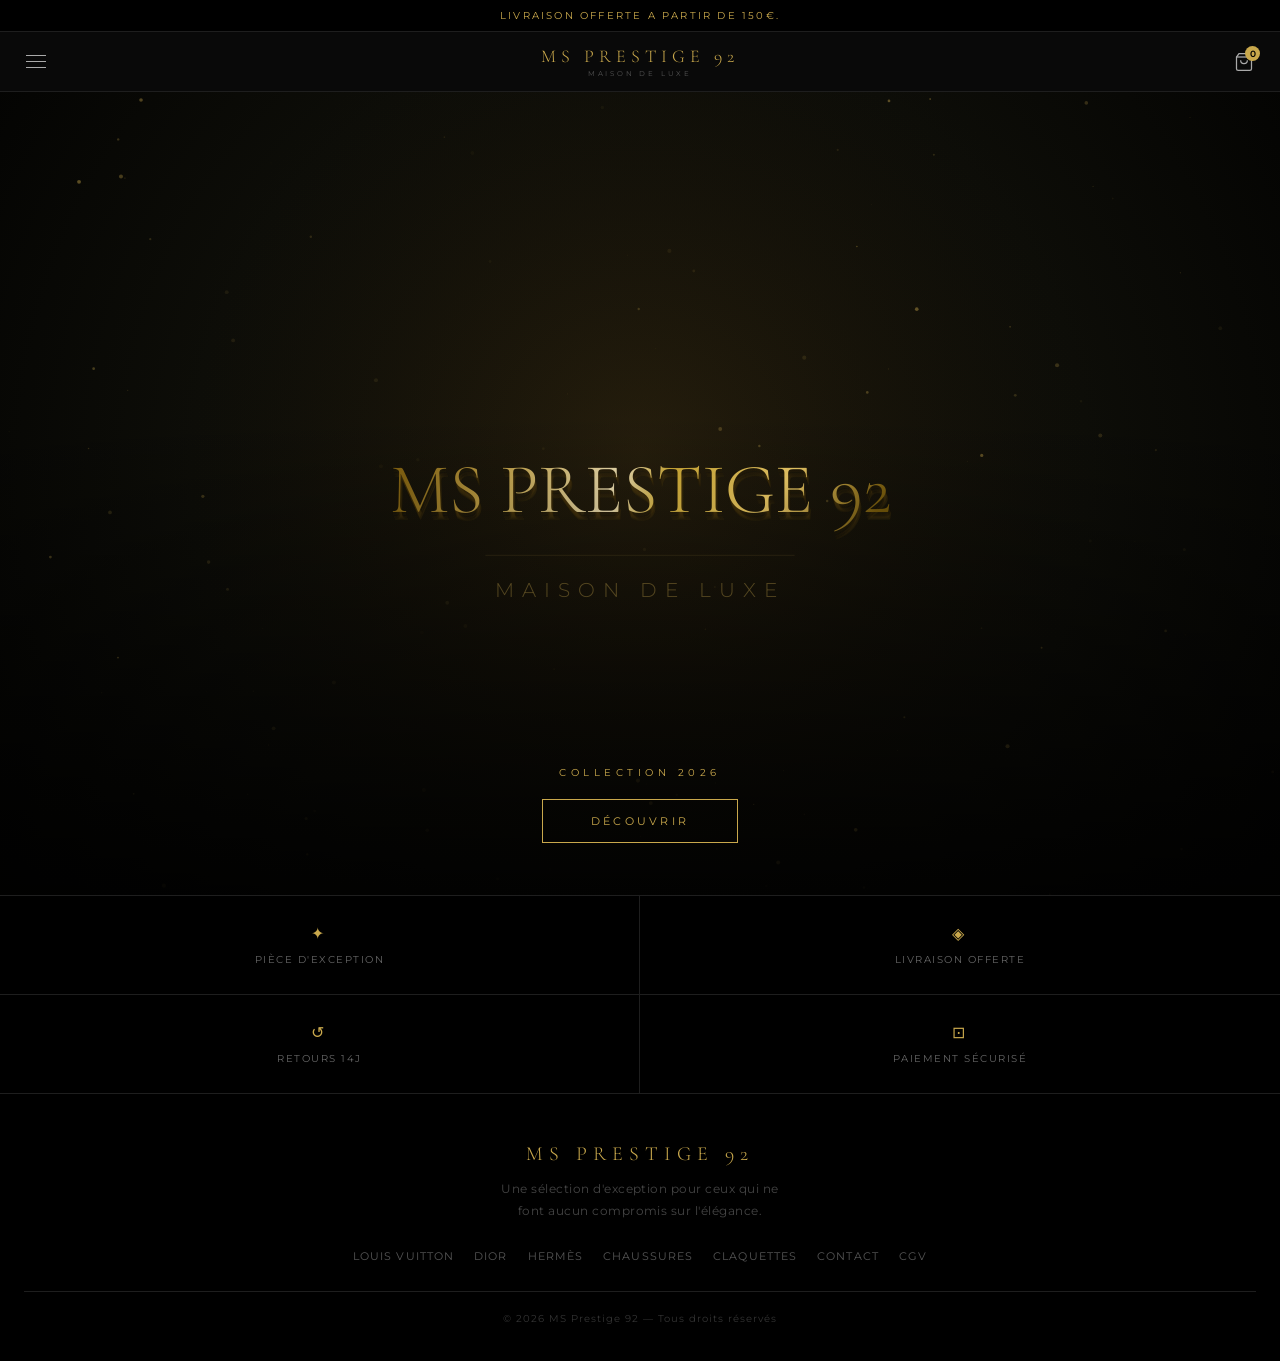
==== commit e66c8421: "Update index.html" ====
--- a/index.html
+++ b/index.html
@@ -3,7 +3,7 @@
 <head>
   <meta charset="UTF-8" />
   <meta name="viewport" content="width=device-width, initial-scale=1.0, maximum-scale=1.0" />
-  <title>MS Prestige 92 — Maison de Luxe</title>
+  <title>MS Prestige 92 — Maison de Luxe c'est la meme qualiter c'est juste le prix qui baisse </title>
   <link rel="preconnect" href="https://fonts.googleapis.com" />
   <link rel="preconnect" href="https://fonts.gstatic.com" crossorigin />
   <link href="https://fonts.googleapis.com/css2?family=Cormorant+Garamond:ital,wght@0,300;0,400;1,300;1,400&family=Montserrat:wght@300;400;500&display=swap" rel="stylesheet" />
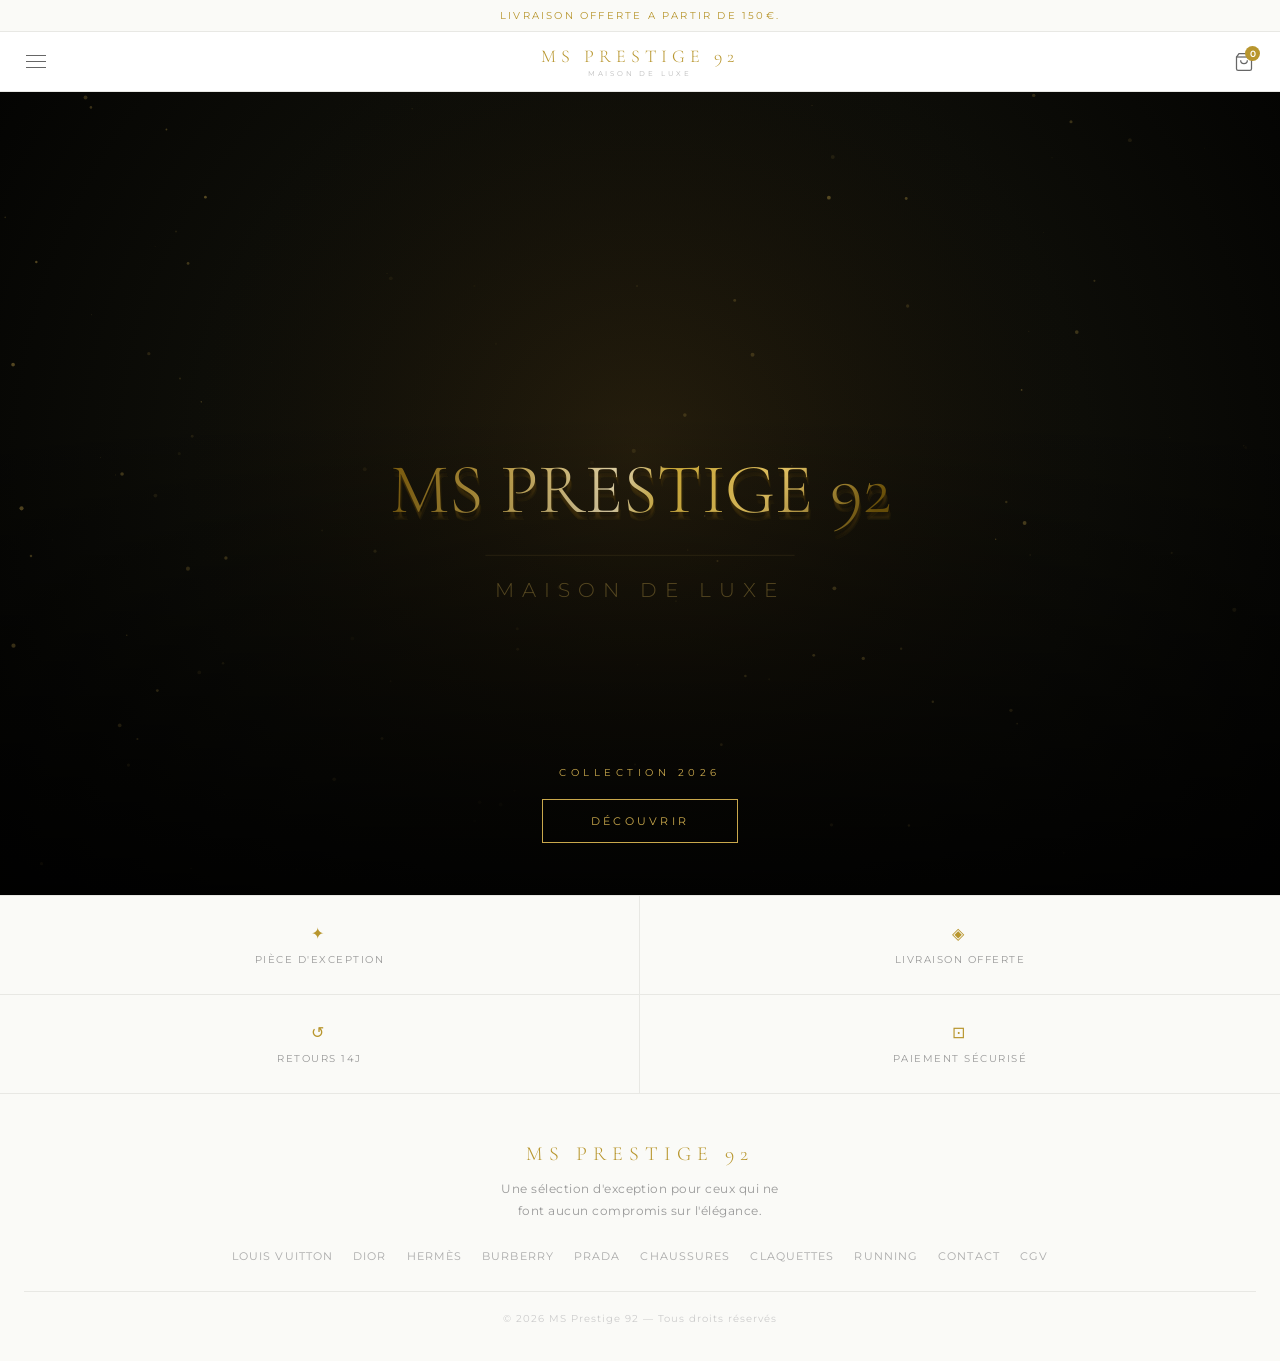
==== commit 1161e18d: "Add files via upload" ====
--- a/index.html
+++ b/index.html
@@ -52,12 +52,24 @@
         <span class="dl-dot"></span>Hermès
         <span class="dl-arrow">→</span>
       </a>
+      <a href="burberry.html" class="drawer-link">
+        <span class="dl-dot"></span>Burberry
+        <span class="dl-arrow">→</span>
+      </a>
+      <a href="prada.html" class="drawer-link">
+        <span class="dl-dot"></span>Prada
+        <span class="dl-arrow">→</span>
+      </a>
       <a href="chaussures.html" class="drawer-link">
         <span class="dl-dot"></span>Chaussures de Luxe
         <span class="dl-arrow">→</span>
       </a>
       <a href="claquettes.html" class="drawer-link">
         <span class="dl-dot"></span>Claquettes de Luxe
+        <span class="dl-arrow">→</span>
+      </a>
+      <a href="running.html" class="drawer-link">
+        <span class="dl-dot"></span>Running
         <span class="dl-arrow">→</span>
       </a>
     </div>
@@ -95,8 +107,11 @@
       <a href="louis-vuitton.html">Louis Vuitton</a>
       <a href="dior.html">Dior</a>
       <a href="hermes.html">Hermès</a>
+      <a href="burberry.html">Burberry</a>
+      <a href="prada.html">Prada</a>
       <a href="chaussures.html">Chaussures</a>
       <a href="claquettes.html">Claquettes</a>
+      <a href="running.html">Running</a>
       <a href="#">Contact</a>
       <a href="#">CGV</a>
     </div>
--- a/style.css
+++ b/style.css
@@ -1,22 +1,21 @@
 *, *::before, *::after { box-sizing: border-box; margin: 0; padding: 0; }
 html { scroll-behavior: smooth; -webkit-text-size-adjust: 100%; }
-body { font-family: 'Montserrat', -apple-system, sans-serif; background: #0a0a0a; color: #111; overflow-x: hidden; }
+body { font-family: 'Montserrat', -apple-system, sans-serif; background: #fff; color: #111; overflow-x: hidden; }
 a { text-decoration: none; color: inherit; }
 img { display: block; width: 100%; height: 100%; object-fit: cover; }
 
 :root {
-  --gold: #C9A84C;
-  --gold2: #D4AF37;
-  --dark: #0a0a0a;
-  --dark2: #111;
-  --border: #1e1e1e;
+  --gold: #B8962E;
+  --gold2: #C9A84C;
+  --dark: #111;
+  --border: #e8e8e4;
   --ivory: #FAFAF7;
   --light: #888;
 }
 
 /* ANN */
 .ann {
-  background: #000;
+  background: var(--ivory);
   color: var(--gold);
   text-align: center;
   padding: 9px 16px;
@@ -33,7 +32,7 @@
   justify-content: space-between;
   padding: 0 18px;
   height: 60px;
-  background: rgba(10,10,10,0.95);
+  background: rgba(255,255,255,0.97);
   backdrop-filter: blur(12px);
   border-bottom: 1px solid var(--border);
   position: sticky;
@@ -52,7 +51,7 @@
 .logo-sub {
   font-size: 7px;
   letter-spacing: .4em;
-  color: #555;
+  color: #bbb;
   text-transform: uppercase;
   margin-top: 2px;
 }
@@ -60,7 +59,7 @@
   background: none;
   border: none;
   cursor: pointer;
-  color: #aaa;
+  color: #666;
   padding: 8px;
   display: flex;
   align-items: center;
@@ -74,7 +73,7 @@
   display: block;
   width: 20px;
   height: 1px;
-  background: #aaa;
+  background: #666;
 }
 .header-right { display: flex; align-items: center; }
 .cart-btn { position: relative; }
@@ -82,7 +81,7 @@
   position: absolute;
   top: 2px; right: 2px;
   background: var(--gold);
-  color: #000;
+  color: #fff;
   font-size: 9px;
   font-weight: 600;
   width: 15px; height: 15px;
@@ -94,7 +93,7 @@
 .menu-overlay {
   display: none;
   position: fixed; inset: 0;
-  background: rgba(0,0,0,.7);
+  background: rgba(0,0,0,.25);
   z-index: 299;
   backdrop-filter: blur(4px);
 }
@@ -104,7 +103,7 @@
   top: 0; left: -100%;
   width: 78vw; max-width: 300px;
   height: 100vh;
-  background: #0d0d0d;
+  background: #fff;
   z-index: 300;
   transition: left .35s cubic-bezier(.4,0,.2,1);
   display: flex; flex-direction: column;
@@ -127,7 +126,7 @@
   font-size: 9px;
   letter-spacing: .35em;
   text-transform: uppercase;
-  color: #444;
+  color: #bbb;
 }
 .drawer-links { flex: 1; }
 .drawer-link {
@@ -135,14 +134,14 @@
   padding: 16px 20px;
   font-size: 13px;
   letter-spacing: .08em;
-  color: #ccc;
+  color: #333;
   border-bottom: 1px solid var(--border);
   transition: all .2s;
   font-family: 'Cormorant Garamond', serif;
   font-size: 17px;
   font-weight: 300;
 }
-.drawer-link:active { background: #161616; color: var(--gold); }
+.drawer-link:active { background: var(--ivory); color: var(--gold); }
 .dl-dot {
   width: 4px; height: 4px;
   border-radius: 50%;
@@ -150,7 +149,7 @@
   opacity: .5;
   flex-shrink: 0;
 }
-.dl-arrow { margin-left: auto; font-size: 12px; color: #333; }
+.dl-arrow { margin-left: auto; font-size: 12px; color: #ccc; }
 .drawer-footer {
   padding: 20px;
   border-top: 1px solid var(--border);
@@ -158,10 +157,10 @@
 }
 .drawer-account {
   display: block; padding: 12px 16px;
-  background: #161616;
+  background: var(--ivory);
   border: 1px solid var(--border);
   font-size: 12px; letter-spacing: .1em;
-  color: #888; text-align: center;
+  color: #666; text-align: center;
 }
 
 /* HERO */
@@ -198,7 +197,7 @@
 .hero-eyebrow {
   font-size: 10px;
   letter-spacing: .45em;
-  color: var(--gold);
+  color: var(--gold2);
   text-transform: uppercase;
   margin-bottom: 20px;
   display: block;
@@ -206,8 +205,8 @@
 .hero-btn {
   display: inline-block;
   background: transparent;
-  border: 1px solid var(--gold);
-  color: var(--gold);
+  border: 1px solid var(--gold2);
+  color: var(--gold2);
   padding: 14px 48px;
   font-size: 11px;
   letter-spacing: .3em;
@@ -216,7 +215,7 @@
   font-weight: 400;
   transition: all .25s;
 }
-.hero-btn:active { background: var(--gold); color: #000; }
+.hero-btn:active { background: var(--gold2); color: #000; }
 
 /* EDITORIAL */
 .editorial {
@@ -244,7 +243,7 @@
 .ed-eyebrow {
   font-size: 10px;
   letter-spacing: .38em;
-  color: var(--gold);
+  color: var(--gold2);
   text-transform: uppercase;
   margin-bottom: 10px;
   display: block;
@@ -262,7 +261,7 @@
 .ed-btn {
   display: inline-block;
   border: 1px solid rgba(201,168,76,.6);
-  color: var(--gold);
+  color: var(--gold2);
   padding: 12px 36px;
   font-size: 10px;
   letter-spacing: .28em;
@@ -270,10 +269,10 @@
   font-family: 'Montserrat', sans-serif;
   transition: all .2s;
 }
-.ed-btn:active { background: var(--gold); color: #000; border-color: var(--gold); }
+.ed-btn:active { background: var(--gold2); color: #000; border-color: var(--gold2); }
 
 /* TRUST */
-.trust-section { background: #000; border-top: 1px solid var(--border); }
+.trust-section { background: var(--ivory); border-top: 1px solid var(--border); }
 .trust-grid {
   display: grid;
   grid-template-columns: 1fr 1fr;
@@ -297,13 +296,13 @@
   font-size: 10px;
   letter-spacing: .15em;
   text-transform: uppercase;
-  color: #666;
+  color: #999;
   font-weight: 400;
 }
 
 /* FOOTER */
 .footer {
-  background: #000;
+  background: var(--ivory);
   border-top: 1px solid var(--border);
   padding: 48px 24px 36px;
   text-align: center;
@@ -315,7 +314,7 @@
   color: var(--gold); margin-bottom: 12px;
 }
 .f-tagline {
-  font-size: 12px; color: #444;
+  font-size: 12px; color: #999;
   line-height: 1.8; letter-spacing: .04em;
   max-width: 280px; margin: 0 auto 28px;
 }
@@ -325,12 +324,216 @@
   margin-bottom: 28px;
 }
 .f-links a {
-  font-size: 11px; color: #555;
+  font-size: 11px; color: #aaa;
   letter-spacing: .1em; text-transform: uppercase;
 }
 .f-copy {
-  font-size: 10px; color: #333;
+  font-size: 10px; color: #ccc;
   letter-spacing: .1em;
   border-top: 1px solid var(--border);
   padding-top: 20px;
 }
+
+/* BRAND BAR (pages collection) */
+.brand-bar {
+  background: #fff;
+  border-bottom: 1px solid var(--border);
+  padding: 28px 28px 22px;
+}
+.brand-eyebrow {
+  font-size: 9px;
+  letter-spacing: .45em;
+  color: var(--gold);
+  text-transform: uppercase;
+  margin-bottom: 8px;
+  display: block;
+}
+.brand-title {
+  font-family: 'Cormorant Garamond', serif;
+  font-size: 40px;
+  font-weight: 300;
+  color: #111;
+  letter-spacing: .06em;
+  line-height: 1;
+  margin-bottom: 4px;
+}
+.brand-sub {
+  font-size: 10px;
+  letter-spacing: .28em;
+  color: #bbb;
+  text-transform: uppercase;
+}
+
+/* PRODUCT GRID (pages collection) */
+.prod-section { background: #fff; padding: 32px 16px 64px; }
+.prod-grid { display: grid; grid-template-columns: 1fr 1fr; gap: 10px; }
+.prod-card { background: #f7f7f5; border: 1px solid var(--border); overflow: hidden; cursor: pointer; }
+.prod-img {
+  aspect-ratio: 3/4;
+  background: #efefeb;
+  display: flex; align-items: center; justify-content: center;
+  position: relative; overflow: hidden;
+}
+.prod-img-mono {
+  position: absolute;
+  font-family: 'Cormorant Garamond', serif;
+  font-size: 56px; font-weight: 300;
+  color: rgba(180,140,40,.1);
+  letter-spacing: .1em; user-select: none;
+}
+.prod-img-icon { position: relative; z-index: 2; font-size: 48px; line-height: 1; }
+.prod-img img { position: absolute; inset: 0; width: 100%; height: 100%; object-fit: cover; object-position: center top; z-index: 1; }
+.prod-img img ~ .prod-img-mono, .prod-img img ~ .prod-img-icon { display: none; }
+.prod-badge {
+  position: absolute; top: 10px; left: 10px;
+  font-size: 8px; letter-spacing: .18em;
+  text-transform: uppercase; padding: 4px 8px;
+  font-weight: 500; z-index: 3;
+}
+.badge-new { background: var(--gold); color: #fff; }
+.badge-best { border: 1px solid var(--gold); color: var(--gold); }
+.prod-body { padding: 14px; border-top: 1px solid var(--border); }
+.prod-name {
+  font-family: 'Cormorant Garamond', serif;
+  font-size: 16px; font-weight: 300;
+  color: #111; letter-spacing: .04em;
+  margin-bottom: 2px; line-height: 1.3;
+}
+.prod-mat { font-size: 10px; color: #aaa; letter-spacing: .12em; text-transform: uppercase; margin-bottom: 12px; }
+.prod-foot { display: flex; align-items: center; justify-content: space-between; }
+.prod-price { font-size: 15px; color: var(--gold); font-weight: 400; }
+.prod-price-orig { font-size: 11px; color: #ccc; text-decoration: line-through; margin-left: 5px; }
+.prod-btn {
+  width: 32px; height: 32px;
+  border: 1px solid var(--border);
+  background: #fff; color: var(--gold);
+  display: flex; align-items: center; justify-content: center;
+  font-size: 20px; cursor: pointer;
+  -webkit-tap-highlight-color: transparent;
+  flex-shrink: 0; transition: all .2s;
+}
+.prod-btn:active { background: var(--gold); color: #fff; border-color: var(--gold); }
+.toast {
+  position: fixed; bottom: 24px; left: 50%;
+  transform: translateX(-50%) translateY(80px);
+  background: var(--gold); color: #fff;
+  padding: 12px 24px; font-size: 11px;
+  letter-spacing: .18em; text-transform: uppercase;
+  white-space: nowrap; z-index: 999;
+  transition: transform .3s cubic-bezier(.4,0,.2,1);
+  pointer-events: none;
+}
+.toast.show { transform: translateX(-50%) translateY(0); }
+.sect-head {
+  display: flex; align-items: baseline;
+  justify-content: space-between;
+  margin-bottom: 20px; padding: 0 4px;
+}
+.sect-title { font-family: 'Cormorant Garamond', serif; font-size: 20px; font-weight: 300; color: #111; letter-spacing: .08em; }
+.sect-count { font-size: 10px; letter-spacing: .18em; color: #bbb; text-transform: uppercase; }
+
+/* PRODUCT GRID old (index) */
+.product-grid {
+  display: grid;
+  grid-template-columns: repeat(auto-fit, minmax(180px, 1fr));
+  gap: 20px;
+  margin-top: 30px;
+}
+.product-card {
+  background: #f7f7f5;
+  border: 1px solid var(--border);
+  padding: 20px;
+  color: #111;
+  text-align: center;
+}
+.product-card h3 {
+  color: var(--gold);
+  margin-bottom: 10px;
+}
+
+/* ── MODAL FICHE PRODUIT ── */
+.modal-overlay {
+  position: fixed; inset: 0; background: rgba(0,0,0,.45);
+  z-index: 900; opacity: 0; pointer-events: none;
+  transition: opacity .25s;
+}
+.modal-overlay.open { opacity: 1; pointer-events: all; }
+
+.modal-sheet {
+  position: fixed; bottom: 0; left: 0; right: 0;
+  background: #fff; z-index: 901;
+  transform: translateY(100%);
+  transition: transform .32s cubic-bezier(.4,0,.2,1);
+  max-height: 92vh; overflow-y: auto;
+  border-radius: 16px 16px 0 0;
+}
+.modal-sheet.open { transform: translateY(0); }
+
+.modal-handle { width: 36px; height: 4px; background: #ddd; border-radius: 2px; margin: 12px auto 0; }
+
+.modal-close {
+  position: absolute; top: 14px; right: 16px;
+  width: 32px; height: 32px; border: none; background: #f0efeb;
+  color: #888; font-size: 16px; cursor: pointer;
+  display: flex; align-items: center; justify-content: center;
+  border-radius: 50%;
+}
+
+.modal-hero {
+  background: #f5f4f0;
+  display: flex; flex-direction: column; align-items: center; justify-content: center;
+  padding: 32px 24px 24px; position: relative;
+}
+.modal-mono { font-family: 'Cormorant Garamond', serif; font-size: 48px; font-weight: 300; color: #ddd; line-height: 1; margin-bottom: 8px; }
+.modal-icon-big { font-size: 64px; }
+.modal-badge-hero {
+  margin-top: 12px; padding: 4px 14px;
+  font-size: 9px; letter-spacing: .25em; text-transform: uppercase;
+  background: var(--gold); color: #fff;
+}
+
+.modal-body { padding: 20px 20px 0; }
+.modal-brand-label { font-size: 9px; letter-spacing: .3em; color: var(--gold); text-transform: uppercase; margin-bottom: 6px; }
+.modal-name { font-family: 'Cormorant Garamond', serif; font-size: 28px; font-weight: 300; color: #111; line-height: 1.2; margin-bottom: 6px; }
+.modal-mat { font-size: 12px; color: #888; letter-spacing: .06em; margin-bottom: 14px; }
+
+/* Tailles */
+.modal-size-label { font-size: 9px; letter-spacing: .25em; text-transform: uppercase; color: #aaa; margin-bottom: 10px; }
+.modal-sizes { display: flex; flex-wrap: wrap; gap: 8px; margin-bottom: 18px; }
+.size-btn {
+  min-width: 42px; height: 36px; padding: 0 10px;
+  border: 1px solid var(--border); background: #fff;
+  font-family: 'Montserrat', sans-serif; font-size: 11px; letter-spacing: .05em;
+  color: #333; cursor: pointer; transition: all .15s;
+}
+.size-btn:hover { border-color: #111; color: #111; }
+.size-btn.selected { background: #111; color: #fff; border-color: #111; }
+
+.modal-price-row { display: flex; align-items: baseline; gap: 10px; margin-bottom: 6px; }
+.modal-price-now { font-size: 26px; color: var(--gold); font-weight: 400; }
+.modal-price-was { font-size: 14px; color: #ccc; text-decoration: line-through; }
+.modal-savings { font-size: 10px; color: #4CAF50; letter-spacing: .06em; margin-bottom: 20px; }
+
+.modal-divider { height: 1px; background: var(--border); margin: 0 -20px 20px; }
+
+.modal-info-list { display: flex; flex-direction: column; gap: 10px; margin-bottom: 20px; }
+.modal-info-row { display: flex; justify-content: space-between; font-size: 12px; }
+.modal-info-row span:first-child { color: #aaa; }
+.modal-info-row span:last-child { color: #111; font-weight: 500; }
+
+.modal-actions { padding: 16px 20px 32px; display: flex; gap: 10px; }
+.modal-btn-cart {
+  flex: 1; padding: 15px; background: #111; color: #fff; border: none;
+  font-family: 'Montserrat', sans-serif; font-size: 11px; letter-spacing: .25em;
+  text-transform: uppercase; cursor: pointer; transition: background .2s;
+}
+.modal-btn-cart:active { background: var(--gold); }
+.modal-btn-fav {
+  width: 50px; border: 1px solid var(--border); background: #fff;
+  font-size: 18px; cursor: pointer; display: flex; align-items: center; justify-content: center;
+}
+
+/* Card clickable */
+.prod-body { cursor: pointer; }
+.prod-card { transition: box-shadow .2s; }
+.prod-card:hover { box-shadow: 0 4px 20px rgba(0,0,0,.07); }
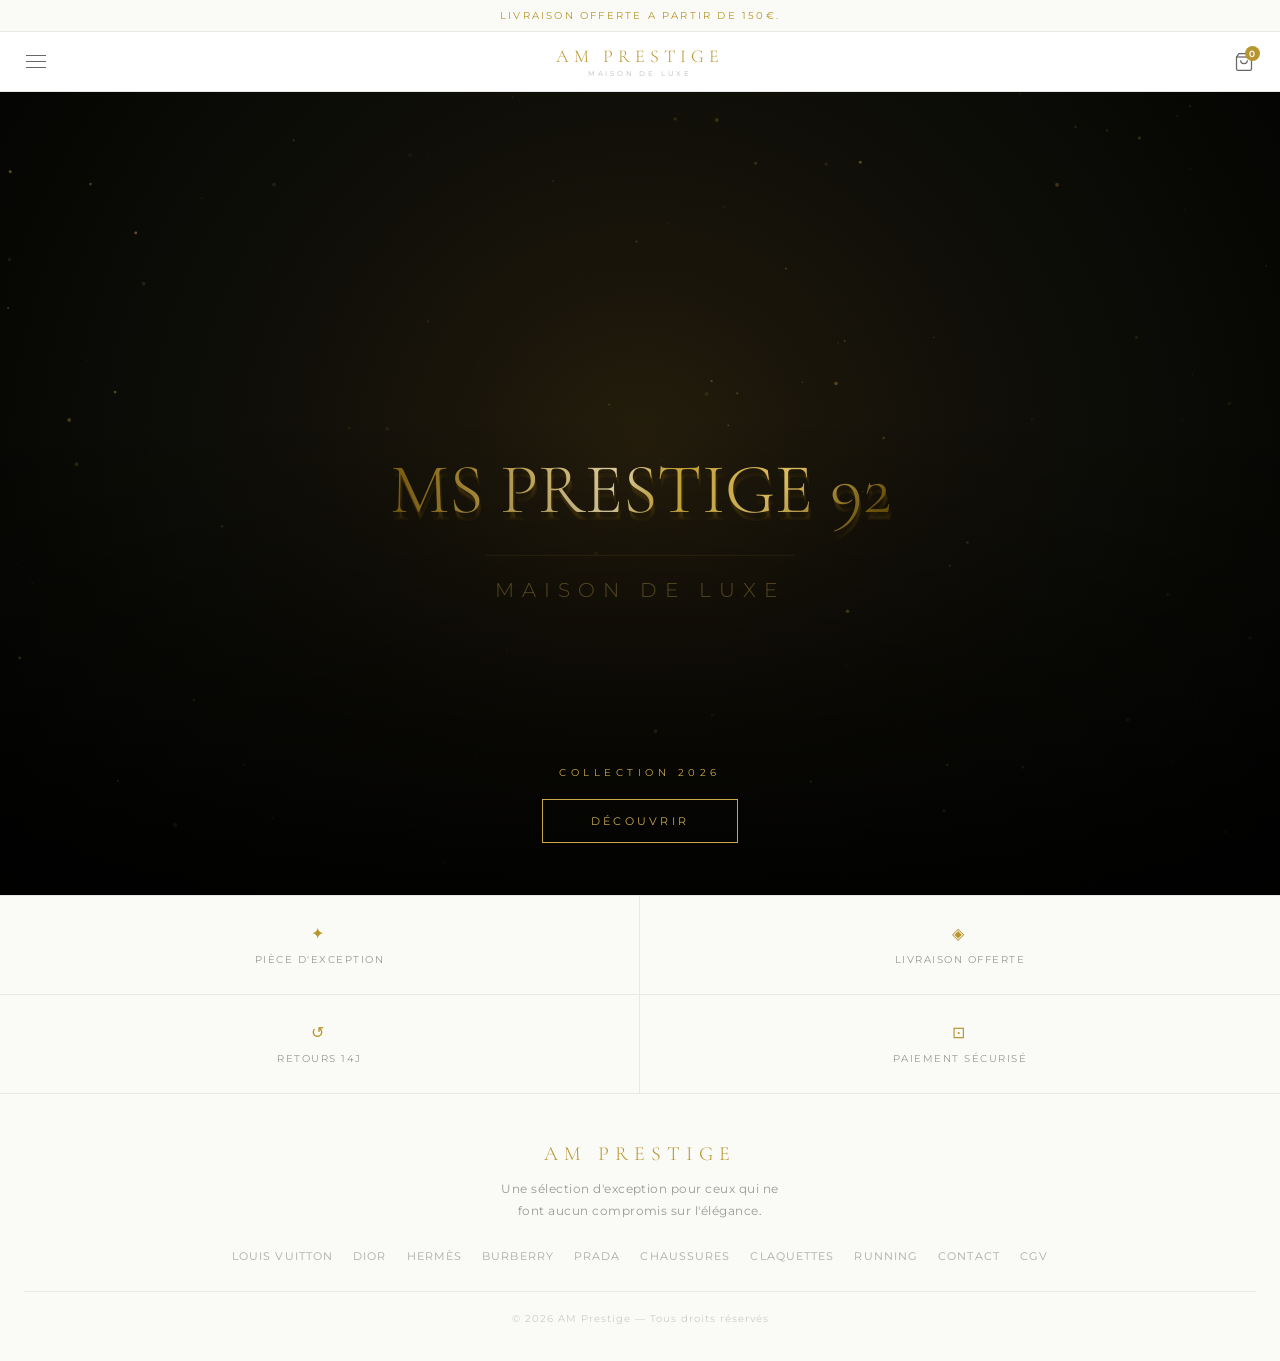
==== commit 38c75194: "Add files via upload" ====
--- a/index.html
+++ b/index.html
@@ -3,7 +3,7 @@
 <head>
   <meta charset="UTF-8" />
   <meta name="viewport" content="width=device-width, initial-scale=1.0, maximum-scale=1.0" />
-  <title>MS Prestige 92 — Maison de Luxe c'est la meme qualiter c'est juste le prix qui baisse </title>
+  <title>AM Prestige — Maison de Luxe c'est la meme qualiter c'est juste le prix qui baisse </title>
   <link rel="preconnect" href="https://fonts.googleapis.com" />
   <link rel="preconnect" href="https://fonts.gstatic.com" crossorigin />
   <link href="https://fonts.googleapis.com/css2?family=Cormorant+Garamond:ital,wght@0,300;0,400;1,300;1,400&family=Montserrat:wght@300;400;500&display=swap" rel="stylesheet" />
@@ -20,7 +20,7 @@
       <span class="bar"></span><span class="bar"></span><span class="bar"></span>
     </button>
     <a href="index.html" class="logo-block">
-      <div class="logo-main">MS Prestige 92</div>
+      <div class="logo-main">AM Prestige</div>
       <div class="logo-sub">Maison de Luxe</div>
     </a>
     <div class="header-right">
@@ -35,7 +35,7 @@
   <div class="menu-overlay" id="menuOverlay"></div>
   <nav class="drawer" id="mobileMenu">
     <div class="drawer-head">
-      <div class="drawer-logo">MS Prestige 92</div>
+      <div class="drawer-logo">AM Prestige</div>
       <button class="icon-btn" id="menuClose">✕</button>
     </div>
     <div class="drawer-section-label">Collections</div>
@@ -101,7 +101,7 @@
 
   <!-- FOOTER -->
   <footer class="footer">
-    <div class="f-logo">MS Prestige 92</div>
+    <div class="f-logo">AM Prestige</div>
     <p class="f-tagline">Une sélection d'exception pour ceux qui ne font aucun compromis sur l'élégance.</p>
     <div class="f-links">
       <a href="louis-vuitton.html">Louis Vuitton</a>
@@ -115,7 +115,7 @@
       <a href="#">Contact</a>
       <a href="#">CGV</a>
     </div>
-    <div class="f-copy">© 2026 MS Prestige 92 — Tous droits réservés</div>
+    <div class="f-copy">© 2026 AM Prestige — Tous droits réservés</div>
   </footer>
 
   <script src="script.js"></script>
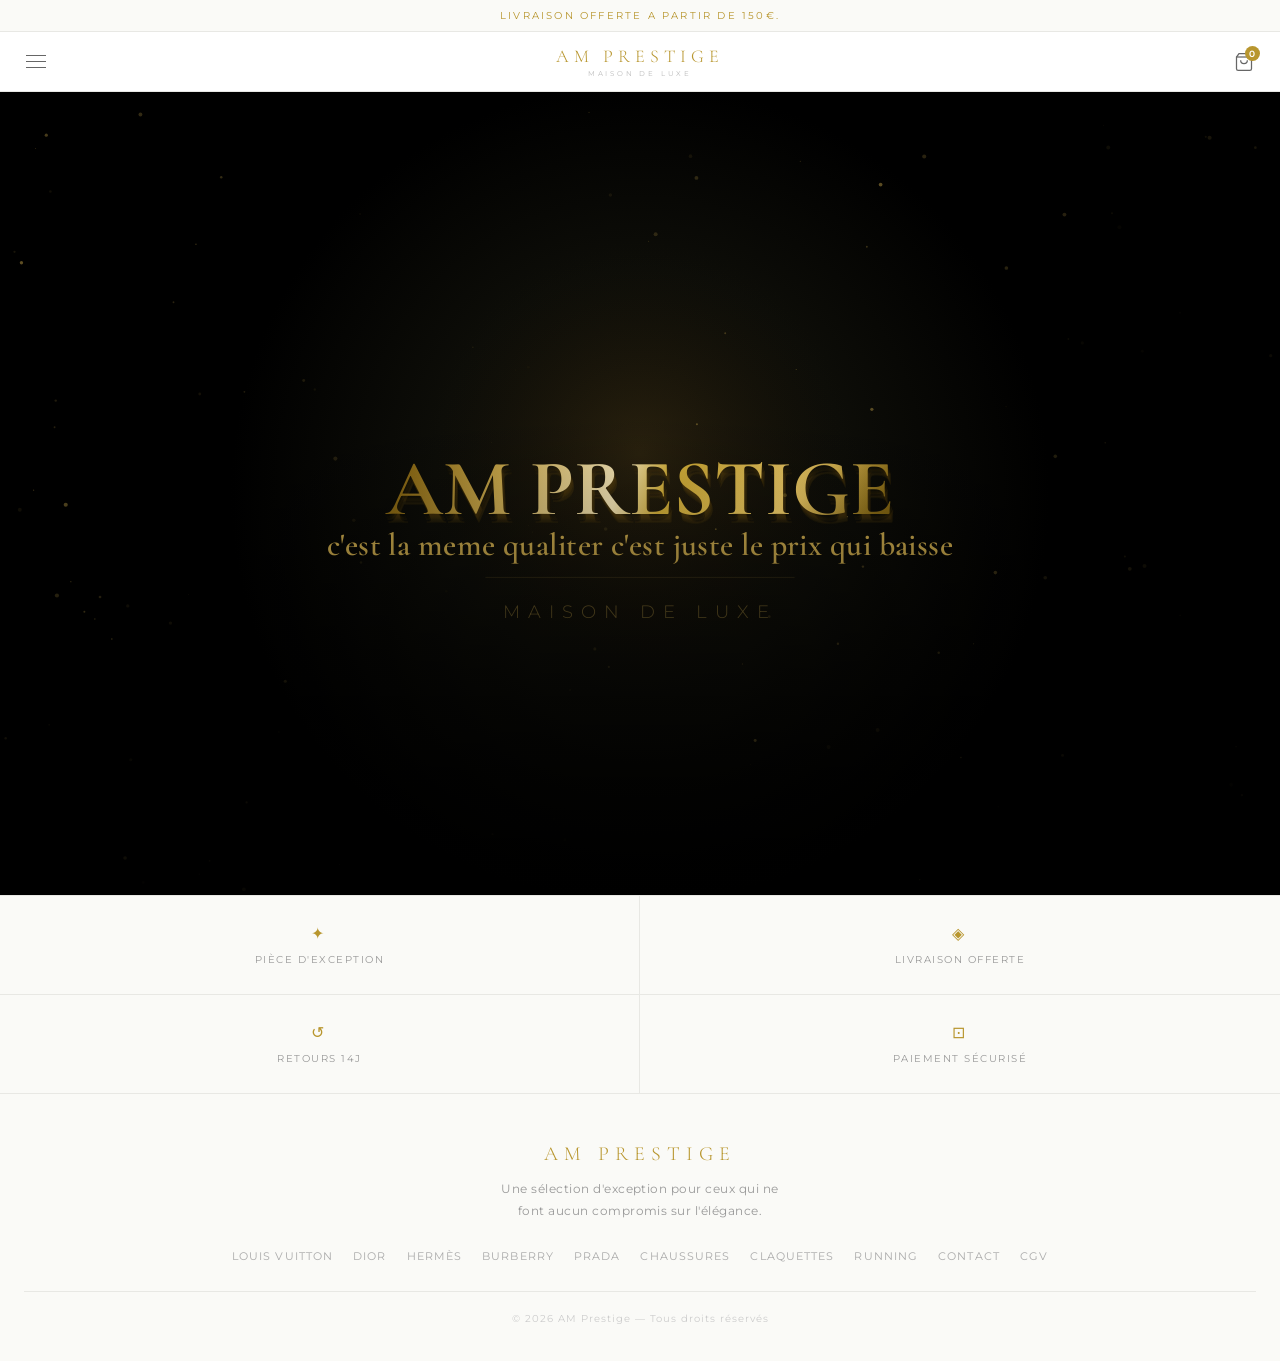
==== commit d4516caa: "Add files via upload" ====
--- a/index.html
+++ b/index.html
@@ -84,8 +84,6 @@
     <canvas id="logoCanvas"></canvas>
     <div class="hero-overlay"></div>
     <div class="hero-content">
-      <p class="hero-eyebrow">Collection 2026</p>
-      <a href="#editorial" class="hero-btn">Découvrir</a>
     </div>
   </section>
 
